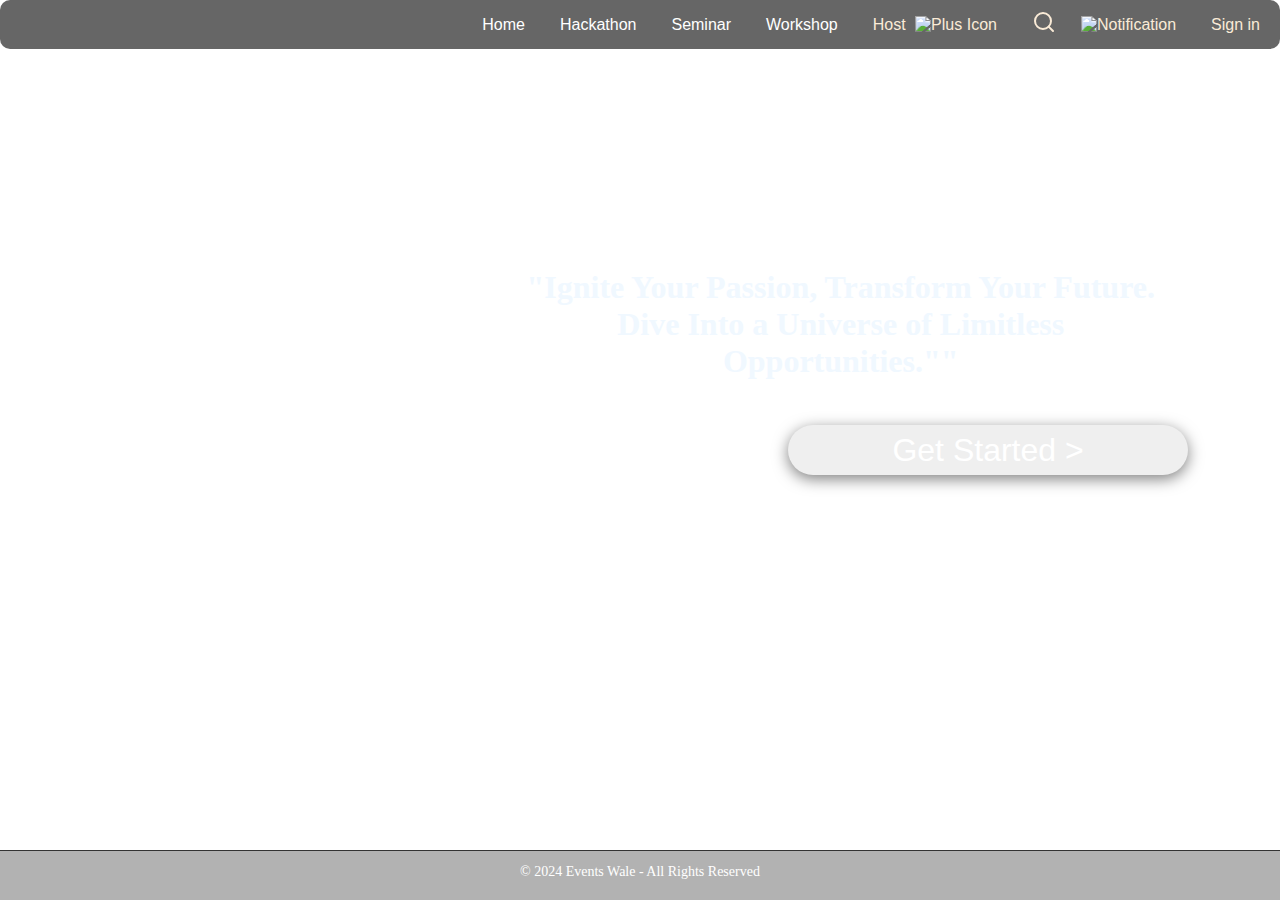
==== index.html @ 184f79df "linked main page with the wokshop page" ====
<!DOCTYPE html>
<html lang="en">
	<head>
		<meta charset="UTF-8" />
		<meta name="viewport" content="width=device-width, initial-scale=1.0" />
		<title>EventsWale</title>
		<link rel="stylesheet" href="style.css" />
	</head>

	<body>
		<div class="container">
			<header>
				<div class="nav">
					<div class="profile">
						<ul class="ullist">
							<li><button><a href="index.html">Home</a></button></li>
							<li><button><a href="Hackathons.html">Hackathon</a></button></li>
							<li><button><a href="Seminars.html">Seminar</a></button></li>	
							<li><button><a href="workshop.html">Workshop</a></button></li>
							<li>
								<button>
									Host
									<img
										style="
											height: 18px;
											width: 18px;
											margin-left: 5px;
										"
										src="images/pluss-modified.png"
										alt="Plus Icon" />
								</button>
							</li>
							<li>
								<svg
									xmlns="http://www.w3.org/2000/svg"
									width="24"
									height="24"
									viewBox="0 0 24 24"
									fill="none"
									stroke="currentColor"
									stroke-width="2"
									stroke-linecap="round"
									stroke-linejoin="round"
									class="search-icon"
									onclick="toggleSearchBar()">
									<circle cx="11" cy="11" r="8"></circle>
									<line
										x1="21"
										y1="21"
										x2="16.65"
										y2="16.65"></line>
								</svg>
								<input
									type="text"
									placeholder="Search..."
									class="search-bar"
									id="searchBar" />
							</li>
							<li>
								<button>
									<img
										style="height: 30px; width: 30px"
										src="images/notify-modified.png"
										alt="Notification" />
								</button>
							</li>
							<li><button>Sign in</button></li>
						</ul>
					</div>
				</div>
			</header>
			<main class="body">
				<div class="eventswale">
					<img src="images/𝐸𝓋𝑒𝓃𝓉-removebg-preview.png" alt="" />
				</div>
				<div>
					<h1>
						"Ignite Your Passion, Transform Your Future. Dive Into a
						Universe of Limitless Opportunities.""
					</h1>
					<h2><button id="getstarted">Get Started &gt;</button></h2>
				</div>
			</main>
			<footer>
				<p>© 2024 Events Wale - All Rights Reserved</p>
			</footer>
		</div>

		<script>
			function toggleSearchBar() {
				const searchBar = document.getElementById("searchBar");
				searchBar.classList.toggle("show");
			}
		</script>
	</body>
</html>
---- style.css ----
* {
	margin: 0;
	padding: 0;
	box-sizing: border-box;
}
a{
    text-decoration: none;
    color: white;
}
.container {
	height: 100vh;
	background-image: url(images/dark-purple-background-black-magenta-plum-colors-gradient-with-grain-texture-effect-abstract-web-banner-design_284753-2283.avif);
	background-repeat: no-repeat;
	background-size: cover;
	color: antiquewhite;
	box-shadow: 0 2px 4px rgba(0, 0, 0, 0.1);
}

/* Navigation bar styling */
.nav {
	display: flex;
	justify-content: flex-end;
	align-items: center;
	background-color: rgba(0, 0, 0, 0.6);
	padding: 10px;
	border-radius: 10px;
}

/* Navigation list styling */
.ullist {
	list-style-type: none;
	display: flex;
	align-items: center;
	gap: 15px;
	padding: 0;
	margin: 0;
	font-size: 18px;
	z-index: 100;
}

/* Style for buttons in the nav */
.ullist button {
	background: none;
	border: none;
	font-size: 16px;
	cursor: pointer;
	transition: color 0.3s ease, background-color 0.3s ease,
		box-shadow 0.3s ease;
	color: antiquewhite;
	padding: 5px 10px;
	border-radius: 5px;
	position: relative;
}

/* Hover effect for buttons with glowing background */
.ullist button:hover {
	background-color: rgba(255, 255, 255, 0.2);
	color: #ececff;
	box-shadow: 0 0 10px #7aa6d5, 0 0 20px #7baadc, 0 0 30px #86b9f0;
}

/* Style for the search icon */
.search-icon {
	cursor: pointer;
	height: 24px;
	width: 24px;
	margin-left: 10px;
	transition: transform 0.2s ease;
	stroke: antiquewhite;
}

/* Rotate search icon on hover */
.search-icon:hover {
	transform: rotate(20deg);
}

/* Style for the search bar */
.search-bar {
	padding: 7px 12px;
	border-radius: 20px;
	border: 1px solid #ddd;
	width: 200px;
	transition: width 0.3s ease, opacity 0.3s ease;
	display: none; /* Initially hidden */
	opacity: 0;
	background: #fff;
	color: #000;
	margin-left: 10px;
}

/* When the search bar is visible */
.search-bar.show {
	display: block;
	opacity: 1;
}
.body {
	display: flex;
	flex-direction: row;
	justify-content: space-between;
	animation: fadeIn 0.5s forwards;
}

.fade-out {
    animation: fadeOut 0.5s forwards;
}

.eventswale {
	padding: 100px 100px 0px 100px;
	width: 60%;
	height: 70%;
}
h1 {
	text-align: center;
	display: grid;
	padding-top: 220px;
	padding-right: 120px;
	padding-left: 20px;
	grid-template-rows: 1fr;
	align-items: center;
	font-family: cursive;
	color: aliceblue;
}
h2 {
	text-align: center;
	display: grid;
	padding-top: 30px;
	padding-right: 0;
	padding-left: 25%;
	grid-template-rows: 1fr;
	align-items: center;
	font-family: cursive;
	color: aliceblue;
}
/* .const{
    display: flex;
    justify-content: center;
} */
#getstarted {
    display: flex;
    padding: 12px 5%; /* Use percentage for horizontal padding */
    justify-content: center;
    align-items: center; /* Center text vertically */
    font-size: 2.5vw; /* Use viewport width for responsive font size */
    background-image: url("images/istockphot3.jpg"); /* Ensure correct path */
    background-size: cover; /* Cover the entire button */
    background-position: center; /* Center the image */
    background-repeat: no-repeat; /* Prevent tiling of the image */
    border: none; /* No border */
    box-shadow: 0 4px 15px rgba(0, 0, 0, 0.5); /* Subtle shadow for depth */
    color: #ffffff; /* Text color */
    border-radius: 27px; /* Slightly rounded corners for a modern look */
    margin: 15px auto; /* Center the button with auto margin */
    height: 50px; /* Maintain height for better visibility */
    width: 80%;
    max-width: 400px; /* Limit maximum width */
    transition: background-color 0.3s ease, color 0.3s ease; /* Smooth transition */
}

#getstarted:hover {
    background-color: rgba(49, 34, 34, 0.3); /* More subtle dark overlay on hover */
    color: #3e1c5c; /* Gold text on hover */
    font-weight: bold; /* Make text bold on hover */
    text-shadow: 0 0 5px rgba(255, 255, 255, 0.8),
                 0 0 10px rgba(255, 255, 255, 0.5); /* Add glow effect */
}

/* Additional Media Queries for further responsiveness */
@media (max-width: 600px) {
    #getstarted {
        font-size: 4vw; /* Increase font size on smaller screens */
        height: 45px; /* Slightly reduce height for small screens */
    }
}

@keyframes fadeIn {
    from { opacity: 0; }
    to { opacity: 1; }
}

@keyframes fadeOut {
    from { opacity: 1; }
    to { opacity: 0; }
}
footer {
    height: 50px;
    width: 100vw;
    color: #FFFFFF;
    position: absolute;
    display: flex;
    justify-content: center;
    align-items: end;
    text-align: center;
    padding: 20px;
    background-color: rgba(0, 0, 0, 0.3);
    text-align: center;
    font-size: 14px;
    bottom: 0;
    border-top: 1px solid #333;
}
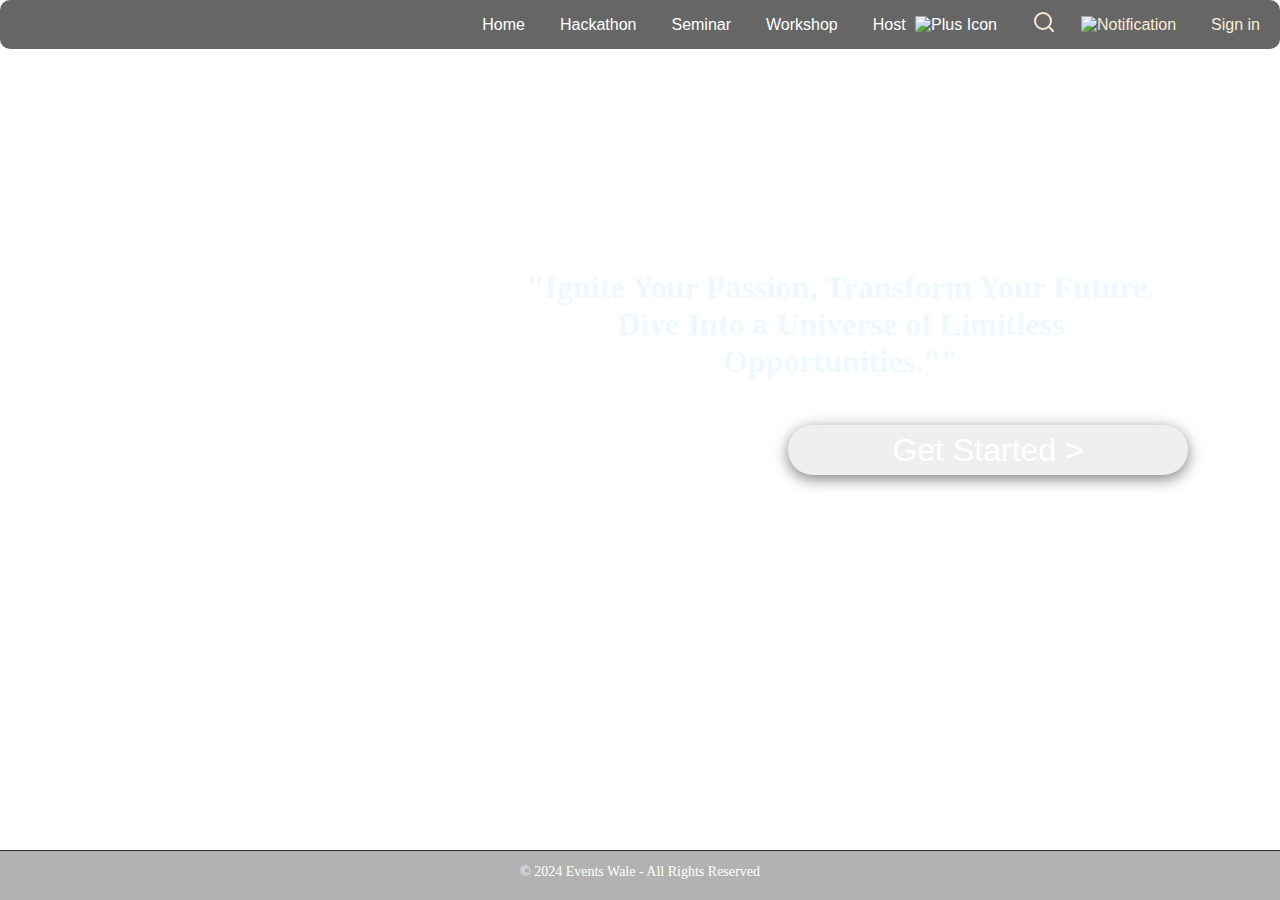
==== commit 29e3bb8f: "Added hyperlink in the host button" ====
--- a/index.html
+++ b/index.html
@@ -19,15 +19,16 @@
 							<li><button><a href="workshop.html">Workshop</a></button></li>
 							<li>
 								<button>
-									Host
-									<img
-										style="
-											height: 18px;
-											width: 18px;
-											margin-left: 5px;
-										"
-										src="images/pluss-modified.png"
-										alt="Plus Icon" />
+									<a href="host.html">
+										Host
+										<img
+											style="
+												height: 18px;
+												width: 18px;
+												margin-left: 5px;
+											"
+											src="images/pluss-modified.png"
+											alt="Plus Icon" /></a>
 								</button>
 							</li>
 							<li>
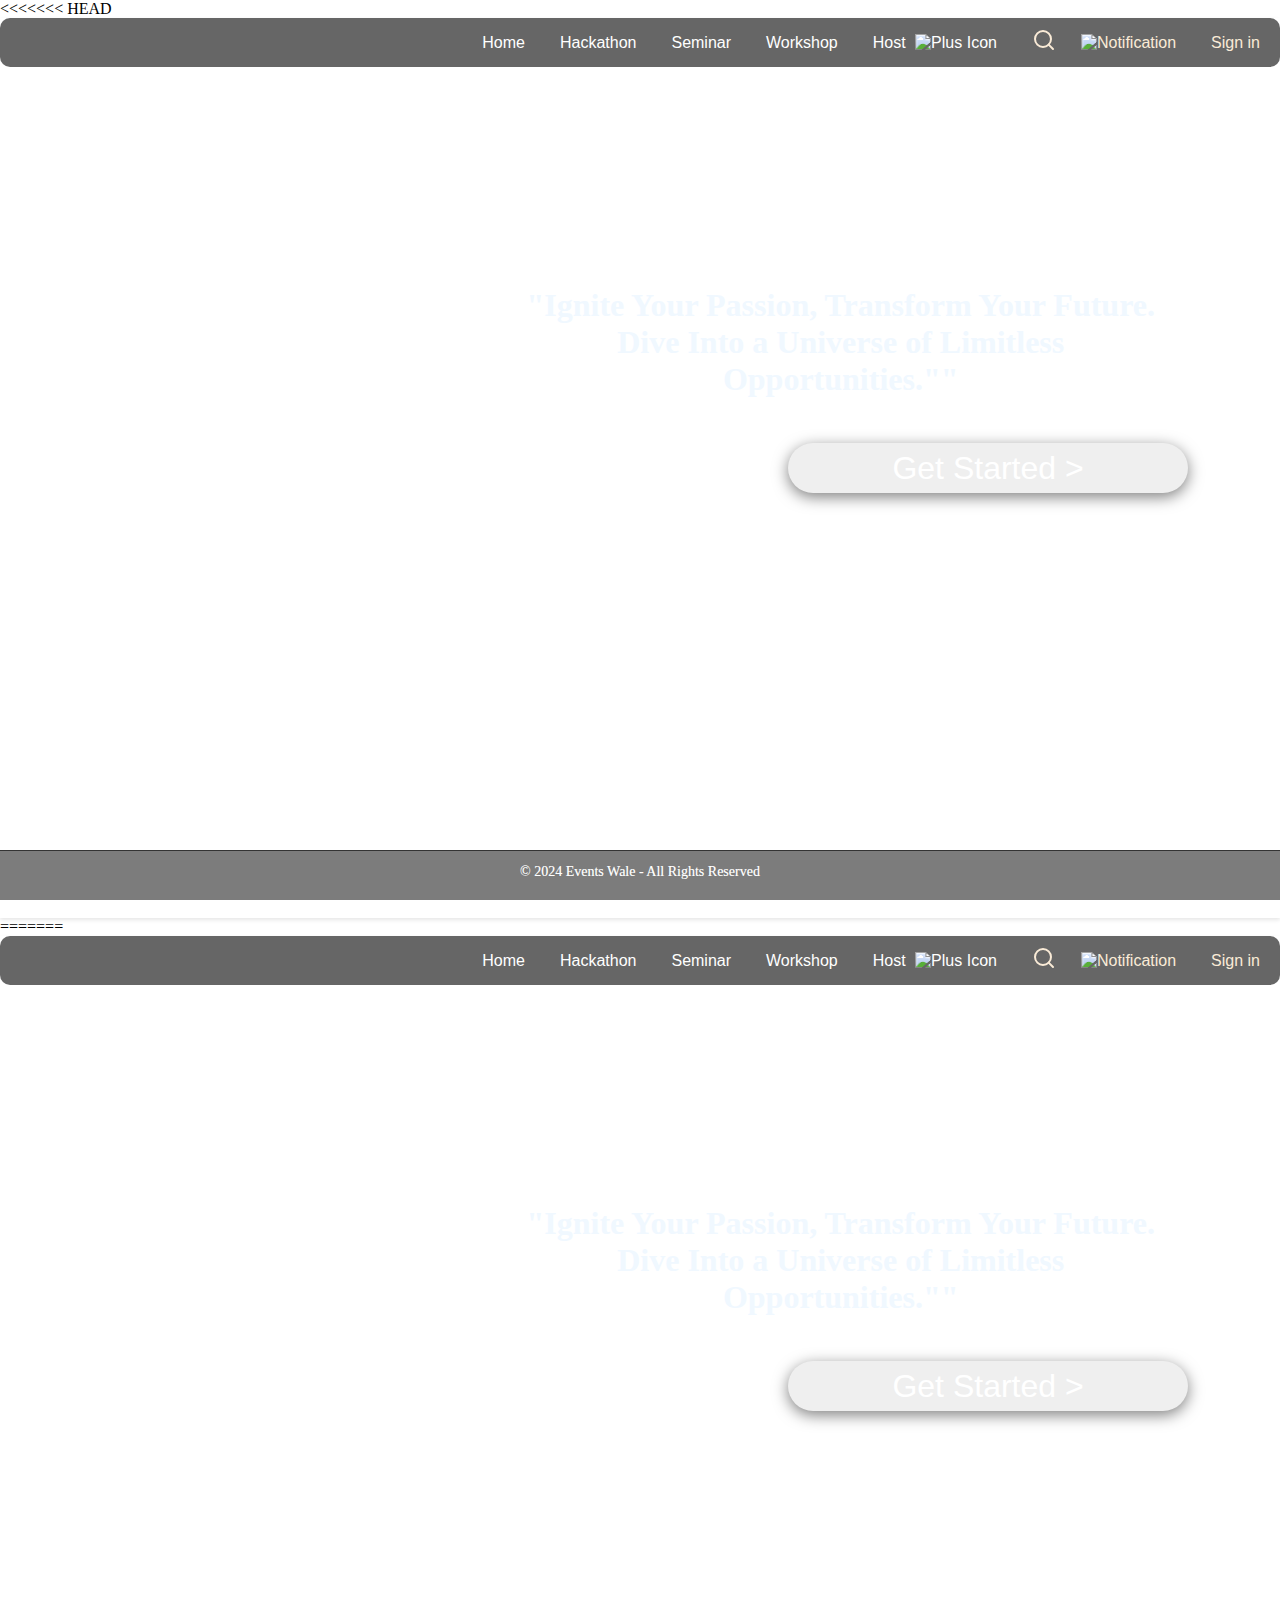
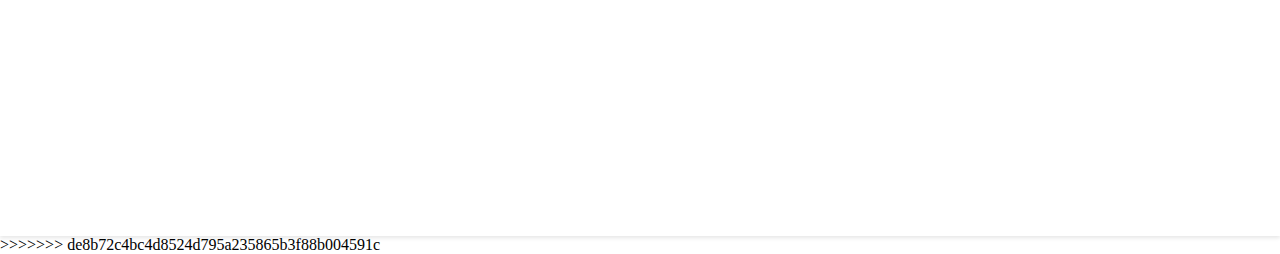
==== commit ce9ba283: "Added getstarted page" ====
--- a/index.html
+++ b/index.html
@@ -1,12 +1,13 @@
 <!DOCTYPE html>
 <html lang="en">
-	<head>
-		<meta charset="UTF-8" />
-		<meta name="viewport" content="width=device-width, initial-scale=1.0" />
-		<title>EventsWale</title>
-		<link rel="stylesheet" href="style.css" />
-	</head>
+  <head>
+    <meta charset="UTF-8" />
+    <meta name="viewport" content="width=device-width, initial-scale=1.0" />
+    <title>EventsWale</title>
+    <link rel="stylesheet" href="style.css" />
+  </head>
 
+<<<<<<< HEAD
 	<body>
 		<div class="container">
 			<header>
@@ -86,6 +87,150 @@
 				<p>© 2024 Events Wale - All Rights Reserved</p>
 			</footer>
 		</div>
+=======
+  <body>
+    <div class="container">
+      <header>
+        <div class="nav">
+          <div class="profile">
+            <ul class="ullist">
+              <li>
+                <button><a href="index.html">Home</a></button>
+              </li>
+              <li>
+                <button><a href="Hackathons.html">Hackathon</a></button>
+              </li>
+              <li>
+                <button><a href="Seminars.html">Seminar</a></button>
+              </li>
+              <li>
+                <button><a href="workshop.html">Workshop</a></button>
+              </li>
+              <li>
+                <button>
+                  <a href="host.html">
+                    Host
+                    <img
+                      style="height: 18px; width: 18px; margin-left: 5px"
+                      src="images/pluss-modified.png"
+                      alt="Plus Icon"
+                  /></a>
+                </button>
+              </li>
+              <li>
+                <svg
+                  xmlns="http://www.w3.org/2000/svg"
+                  width="24"
+                  height="24"
+                  viewBox="0 0 24 24"
+                  fill="none"
+                  stroke="currentColor"
+                  stroke-width="2"
+                  stroke-linecap="round"
+                  stroke-linejoin="round"
+                  class="search-icon"
+                  onclick="toggleSearchBar()"
+                >
+                  <circle cx="11" cy="11" r="8"></circle>
+                  <line x1="21" y1="21" x2="16.65" y2="16.65"></line>
+                </svg>
+                <input
+                  type="text"
+                  placeholder="Search..."
+                  class="search-bar"
+                  id="searchBar"
+                />
+              </li>
+              <li>
+                <button>
+                  <img
+                    style="height: 30px; width: 30px"
+                    src="images/notify-modified.png"
+                    alt="Notification"
+                  />
+                </button>
+              </li>
+              <li onclick="toggleLogin()"><button>Sign in</button></li>
+            </ul>
+          </div>
+        </div>
+      </header>
+      <main class="body">
+        <div class="eventswale">
+          <img src="images/𝐸𝓋𝑒𝓃𝓉-removebg-preview.png" alt="" />
+        </div>
+        <div>
+          <h1>
+            "Ignite Your Passion, Transform Your Future. Dive Into a Universe of
+            Limitless Opportunities.""
+          </h1>
+          <h2><button id="getstarted">Get Started &gt;</button></h2>
+        </div>
+      </main>
+      <!--login page-->
+      <div class="loginpage" id="loginpage">
+        <div class="login-box">
+          <div class="login-header">
+            <img src="images/profile.png" alt="profile" class="profileimg" />
+            <header>Login</header>
+          </div>
+          <div class="input-box">
+            <input
+              type="text"
+              class="input-field"
+              placeholder="Full name"
+              autocomplete="off"
+              required
+            />
+          </div>
+          <div class="input-box">
+            <input
+              type="text"
+              class="input-field"
+              placeholder="Gender"
+              autocomplete="off"
+              required
+            />
+          </div>
+          <div class="input-box">
+            <input
+              type="text"
+              class="input-field"
+              placeholder="Email"
+              autocomplete="off"
+              required
+            />
+          </div>
+          <div class="input-box">
+            <input
+              type="password"
+              class="input-field"
+              placeholder="Password"
+              autocomplete="off"
+              required
+            />
+          </div>
+          <div class="forgot">
+            <section>
+              <input type="checkbox" id="check" />
+              <label for="check">Remember me</label>
+            </section>
+            <section>
+              <a href="#">Forgot password</a>
+            </section>
+          </div>
+          <div class="input-submit" id="submit" onclick="toggleSignup()">
+            <button class="submit-btn" id="submit"></button>
+            <label for="submit">Sign In</label>
+          </div>
+        </div>
+      </div>
+      <!--login page-->
+      <footer>
+        <p>© 2024 Events Wale - All Rights Reserved</p>
+      </footer>
+    </div>
+>>>>>>> de8b72c4bc4d8524d795a235865b3f88b004591c
 
 		<script>
 			function toggleSearchBar() {
--- a/style.css
+++ b/style.css
@@ -93,6 +93,7 @@
 	display: block;
 	opacity: 1;
 }
+
 .body {
 	display: flex;
 	flex-direction: row;
@@ -101,7 +102,7 @@
 }
 
 .fade-out {
-    animation: fadeOut 0.5s forwards;
+  animation: fadeOut 0.5s forwards;
 }
 
 .eventswale {
@@ -109,6 +110,7 @@
 	width: 60%;
 	height: 70%;
 }
+
 h1 {
 	text-align: center;
 	display: grid;
@@ -120,6 +122,7 @@
 	font-family: cursive;
 	color: aliceblue;
 }
+
 h2 {
 	text-align: center;
 	display: grid;
@@ -131,10 +134,7 @@
 	font-family: cursive;
 	color: aliceblue;
 }
-/* .const{
-    display: flex;
-    justify-content: center;
-} */
+
 #getstarted {
     display: flex;
     padding: 12px 5%; /* Use percentage for horizontal padding */
@@ -173,13 +173,21 @@
 }
 
 @keyframes fadeIn {
-    from { opacity: 0; }
-    to { opacity: 1; }
+  from {
+    opacity: 0;
+  }
+  to {
+    opacity: 1;
+  }
 }
 
 @keyframes fadeOut {
-    from { opacity: 1; }
-    to { opacity: 0; }
+  from {
+    opacity: 1;
+  }
+  to {
+    opacity: 0;
+  }
 }
 footer {
     height: 50px;
@@ -196,4 +204,118 @@
     font-size: 14px;
     bottom: 0;
     border-top: 1px solid #333;
-}+}
+
+/*login page styling---------------------*/
+/*LOGIN PAGE STYLING*/
+.loginpage {
+  top: 0;
+  left: 35vw;
+  top: 20vh;
+  backdrop-filter: blur(10px);
+  display: none;
+  z-index: 5;
+  margin: 0;
+  padding: 0;
+  box-sizing: border-box;
+  font-family: "Poppins", sans-serif;
+  position: absolute;
+}
+.profileimg {
+  width: 50px;
+}
+.login-box {
+  display: flex;
+  justify-content: center;
+  flex-direction: column;
+  width: 440px;
+  height: 480px;
+  padding: 30px;
+}
+.login-header {
+  text-align: center;
+  margin: 20px 0 40px 0;
+}
+.login-header header {
+  color: #ffffff;
+  font-size: 30px;
+  font-weight: 600;
+}
+.input-box .input-field {
+  width: 100%;
+  height: 60px;
+  font-size: 17px;
+  padding: 0 25px;
+  margin-bottom: 15px;
+  border-radius: 30px;
+  border: none;
+  box-shadow: 0px 5px 10px 1px rgba(0, 0, 0, 0.05);
+  outline: none;
+  transition: 0.3s;
+}
+::placeholder {
+  font-weight: 500;
+  color: #222;
+}
+.input-field:focus {
+  width: 105%;
+}
+.forgot {
+  display: flex;
+  justify-content: space-between;
+  margin-bottom: 40px;
+}
+section {
+  display: flex;
+  align-items: center;
+  font-size: 14px;
+  color: #ffffff;
+}
+#check {
+  margin-right: 10px;
+}
+a {
+  text-decoration: none;
+}
+a:hover {
+  text-decoration: underline;
+}
+section a {
+  color: rgb(255, 255, 255);
+}
+.input-submit {
+  position: relative;
+}
+.submit-btn {
+  width: 100%;
+  height: 60px;
+  background: #222;
+  border: none;
+  border-radius: 30px;
+  cursor: pointer;
+  transition: 0.3s;
+}
+.input-submit label {
+  position: absolute;
+  top: 45%;
+  left: 50%;
+  color: #fff;
+  -webkit-transform: translate(-50%, -50%);
+  -ms-transform: translate(-50%, -50%);
+  transform: translate(-50%, -50%);
+  cursor: pointer;
+}
+.submit-btn:hover {
+  background: #000;
+  transform: scale(1.05, 1);
+}
+.sign-up-link {
+  text-align: center;
+  font-size: 15px;
+  margin-top: 20px;
+}
+.sign-up-link a {
+  color: #000;
+  font-weight: 600;
+}
+/*LOGIN PAGE STYLING END*/
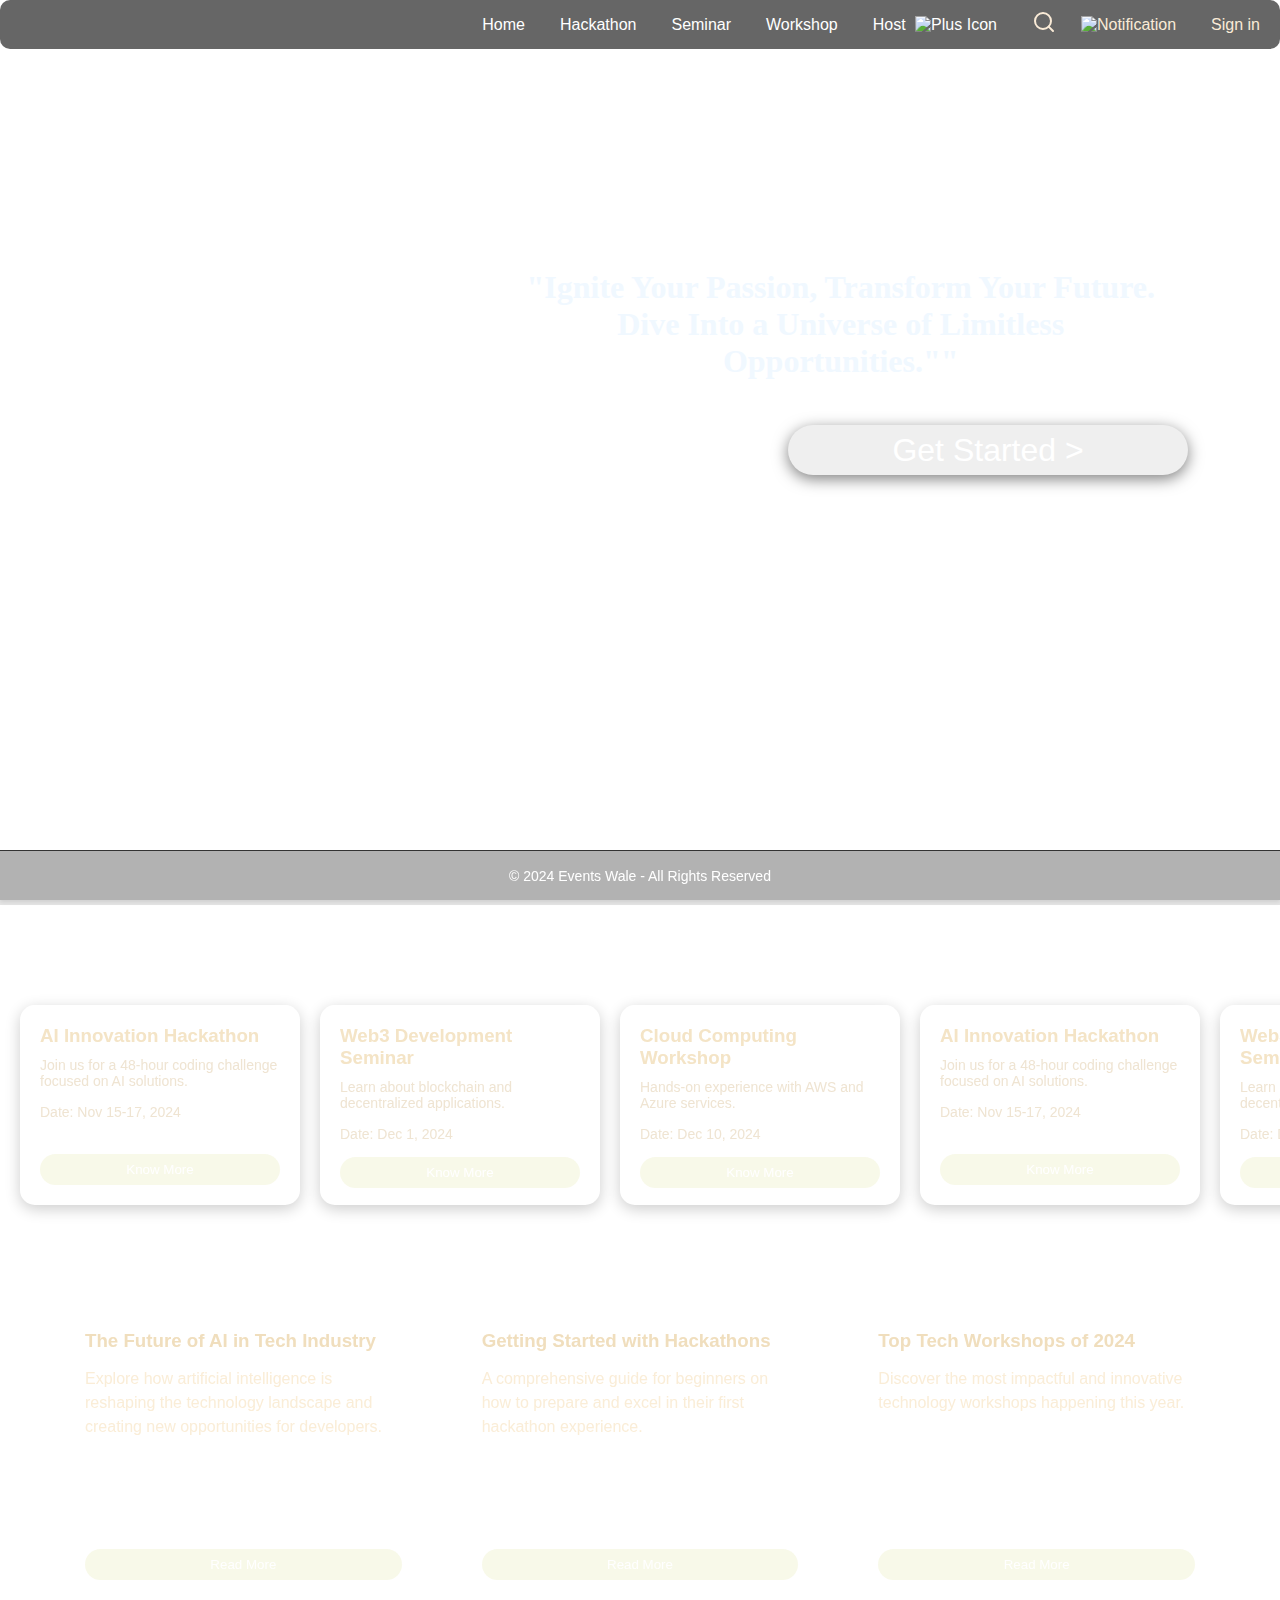
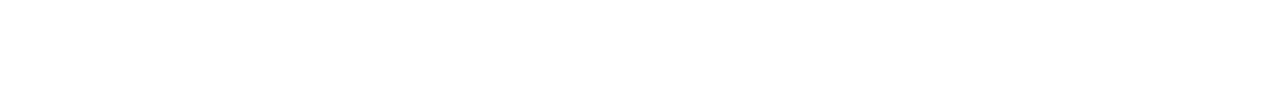
==== commit 38a195e7: "Merge branch 'main' of https://github.com/Nithin0620/EventsWale_Project" ====
--- a/index.html
+++ b/index.html
@@ -1,13 +1,12 @@
 <!DOCTYPE html>
 <html lang="en">
-  <head>
-    <meta charset="UTF-8" />
-    <meta name="viewport" content="width=device-width, initial-scale=1.0" />
-    <title>EventsWale</title>
-    <link rel="stylesheet" href="style.css" />
-  </head>
+	<head>
+		<meta charset="UTF-8" />
+		<meta name="viewport" content="width=device-width, initial-scale=1.0" />
+		<title>EventsWale</title>
+		<link rel="stylesheet" href="style.css" />
+	</head>
 
-<<<<<<< HEAD
 	<body>
 		<div class="container">
 			<header>
@@ -16,7 +15,7 @@
 						<ul class="ullist">
 							<li><button><a href="index.html">Home</a></button></li>
 							<li><button><a href="Hackathons.html">Hackathon</a></button></li>
-							<li><button><a href="Seminars.html">Seminar</a></button></li>	
+							<li><button><a href="Seminars.html">Seminar</a></button></li>
 							<li><button><a href="workshop.html">Workshop</a></button></li>
 							<li>
 								<button>
@@ -80,163 +79,118 @@
 						"Ignite Your Passion, Transform Your Future. Dive Into a
 						Universe of Limitless Opportunities.""
 					</h1>
-					<h2><button id="getstarted">Get Started &gt;</button></h2>
+					<h2><a href="#Getstarted"><button id="getstarted">Get Started &gt;</button></a></h2>
 				</div>
 			</main>
+			
+		</div>
+		<div class="Devider">
+
+		</div>
+		<section id="Getstarted" class="cards-container">
+            <div class="cards-scroll">
+                <div class="event-card">
+                    <div>
+                        <h3>AI Innovation Hackathon</h3>
+                        <p>Join us for a 48-hour coding challenge focused on AI solutions.</p>
+                        <p>Date: Nov 15-17, 2024</p>
+                    </div>
+                    <button class="know-more-btn" onclick="window.location.href='Hackathons.html'">Know More</button>
+                </div>
+
+                <div class="event-card">
+                    <div>
+                        <h3>Web3 Development Seminar</h3>
+                        <p>Learn about blockchain and decentralized applications.</p>
+                        <p>Date: Dec 1, 2024</p>
+                    </div>
+                    <button class="know-more-btn" onclick="window.location.href='Seminars.html'">Know More</button>
+                </div>
+
+                <div class="event-card">
+                    <div>
+                        <h3>Cloud Computing Workshop</h3>
+                        <p>Hands-on experience with AWS and Azure services.</p>
+                        <p>Date: Dec 10, 2024</p>
+                    </div>
+                    <button class="know-more-btn" onclick="window.location.href='workshop.html'">Know More</button>
+                </div>
+
+                <!-- Duplicate cards for continuous scroll -->
+					<div class="event-card">
+						<div>
+							<h3>AI Innovation Hackathon</h3>
+							<p>Join us for a 48-hour coding challenge focused on AI solutions.</p>
+							<p>Date: Nov 15-17, 2024</p>
+						</div>
+						<button class="know-more-btn" onclick="window.location.href='Hackathons.html'">Know More</button>
+					</div>
+
+					<div class="event-card">
+						<div>
+							<h3>Web3 Development Seminar</h3>
+							<p>Learn about blockchain and decentralized applications.</p>
+							<p>Date: Dec 1, 2024</p>
+						</div>
+						<button class="know-more-btn" onclick="window.location.href='Seminars.html'">Know More</button>
+					</div>
+				</div>
+			</section>
+
+			<section class="articles-section">
+				<div class="article-card">
+					<div>
+						<h3>The Future of AI in Tech Industry</h3>
+						<p>Explore how artificial intelligence is reshaping the technology landscape and creating new opportunities for developers.</p>
+					</div>
+					<button class="know-more-btn">Read More</button>
+				</div>
+
+				<div class="article-card">
+					<div>
+						<h3>Getting Started with Hackathons</h3>
+						<p>A comprehensive guide for beginners on how to prepare and excel in their first hackathon experience.</p>
+					</div>
+					<button class="know-more-btn">Read More</button>
+				</div>
+
+				<div class="article-card">
+					<div>
+						<h3>Top Tech Workshops of 2024</h3>
+						<p>Discover the most impactful and innovative technology workshops happening this year.</p>
+					</div>
+					<button class="know-more-btn">Read More</button>
+				</div>
+			</section>
+
 			<footer>
 				<p>© 2024 Events Wale - All Rights Reserved</p>
 			</footer>
 		</div>
-=======
-  <body>
-    <div class="container">
-      <header>
-        <div class="nav">
-          <div class="profile">
-            <ul class="ullist">
-              <li>
-                <button><a href="index.html">Home</a></button>
-              </li>
-              <li>
-                <button><a href="Hackathons.html">Hackathon</a></button>
-              </li>
-              <li>
-                <button><a href="Seminars.html">Seminar</a></button>
-              </li>
-              <li>
-                <button><a href="workshop.html">Workshop</a></button>
-              </li>
-              <li>
-                <button>
-                  <a href="host.html">
-                    Host
-                    <img
-                      style="height: 18px; width: 18px; margin-left: 5px"
-                      src="images/pluss-modified.png"
-                      alt="Plus Icon"
-                  /></a>
-                </button>
-              </li>
-              <li>
-                <svg
-                  xmlns="http://www.w3.org/2000/svg"
-                  width="24"
-                  height="24"
-                  viewBox="0 0 24 24"
-                  fill="none"
-                  stroke="currentColor"
-                  stroke-width="2"
-                  stroke-linecap="round"
-                  stroke-linejoin="round"
-                  class="search-icon"
-                  onclick="toggleSearchBar()"
-                >
-                  <circle cx="11" cy="11" r="8"></circle>
-                  <line x1="21" y1="21" x2="16.65" y2="16.65"></line>
-                </svg>
-                <input
-                  type="text"
-                  placeholder="Search..."
-                  class="search-bar"
-                  id="searchBar"
-                />
-              </li>
-              <li>
-                <button>
-                  <img
-                    style="height: 30px; width: 30px"
-                    src="images/notify-modified.png"
-                    alt="Notification"
-                  />
-                </button>
-              </li>
-              <li onclick="toggleLogin()"><button>Sign in</button></li>
-            </ul>
-          </div>
-        </div>
-      </header>
-      <main class="body">
-        <div class="eventswale">
-          <img src="images/𝐸𝓋𝑒𝓃𝓉-removebg-preview.png" alt="" />
-        </div>
-        <div>
-          <h1>
-            "Ignite Your Passion, Transform Your Future. Dive Into a Universe of
-            Limitless Opportunities.""
-          </h1>
-          <h2><button id="getstarted">Get Started &gt;</button></h2>
-        </div>
-      </main>
-      <!--login page-->
-      <div class="loginpage" id="loginpage">
-        <div class="login-box">
-          <div class="login-header">
-            <img src="images/profile.png" alt="profile" class="profileimg" />
-            <header>Login</header>
-          </div>
-          <div class="input-box">
-            <input
-              type="text"
-              class="input-field"
-              placeholder="Full name"
-              autocomplete="off"
-              required
-            />
-          </div>
-          <div class="input-box">
-            <input
-              type="text"
-              class="input-field"
-              placeholder="Gender"
-              autocomplete="off"
-              required
-            />
-          </div>
-          <div class="input-box">
-            <input
-              type="text"
-              class="input-field"
-              placeholder="Email"
-              autocomplete="off"
-              required
-            />
-          </div>
-          <div class="input-box">
-            <input
-              type="password"
-              class="input-field"
-              placeholder="Password"
-              autocomplete="off"
-              required
-            />
-          </div>
-          <div class="forgot">
-            <section>
-              <input type="checkbox" id="check" />
-              <label for="check">Remember me</label>
-            </section>
-            <section>
-              <a href="#">Forgot password</a>
-            </section>
-          </div>
-          <div class="input-submit" id="submit" onclick="toggleSignup()">
-            <button class="submit-btn" id="submit"></button>
-            <label for="submit">Sign In</label>
-          </div>
-        </div>
-      </div>
-      <!--login page-->
-      <footer>
-        <p>© 2024 Events Wale - All Rights Reserved</p>
-      </footer>
-    </div>
->>>>>>> de8b72c4bc4d8524d795a235865b3f88b004591c
+
+		
 
 		<script>
 			function toggleSearchBar() {
 				const searchBar = document.getElementById("searchBar");
 				searchBar.classList.toggle("show");
 			}
+
+			// Clone cards for infinite scroll
+			const cardsScroll = document.querySelector('.cards-scroll');
+			const cards = document.querySelectorAll('.event-card');
+			
+			cards.forEach(card => {
+				const clone = card.cloneNode(true);
+				cardsScroll.appendChild(clone);
+			});
 		</script>
+
+			<script>
+				function toggleSearchBar() {
+					const searchBar = document.getElementById("searchBar");
+					searchBar.classList.toggle("show");
+				}
+			</script>
 	</body>
 </html>
--- a/style.css
+++ b/style.css
@@ -1,321 +1,324 @@
 * {
-	margin: 0;
-	padding: 0;
-	box-sizing: border-box;
-}
-a{
-    text-decoration: none;
-    color: white;
-}
-.container {
-	height: 100vh;
-	background-image: url(images/dark-purple-background-black-magenta-plum-colors-gradient-with-grain-texture-effect-abstract-web-banner-design_284753-2283.avif);
-	background-repeat: no-repeat;
-	background-size: cover;
-	color: antiquewhite;
-	box-shadow: 0 2px 4px rgba(0, 0, 0, 0.1);
-}
-
-/* Navigation bar styling */
-.nav {
-	display: flex;
-	justify-content: flex-end;
-	align-items: center;
-	background-color: rgba(0, 0, 0, 0.6);
-	padding: 10px;
-	border-radius: 10px;
-}
-
-/* Navigation list styling */
-.ullist {
-	list-style-type: none;
-	display: flex;
-	align-items: center;
-	gap: 15px;
-	padding: 0;
-	margin: 0;
-	font-size: 18px;
-	z-index: 100;
-}
-
-/* Style for buttons in the nav */
-.ullist button {
-	background: none;
-	border: none;
-	font-size: 16px;
-	cursor: pointer;
-	transition: color 0.3s ease, background-color 0.3s ease,
-		box-shadow 0.3s ease;
-	color: antiquewhite;
-	padding: 5px 10px;
-	border-radius: 5px;
-	position: relative;
-}
-
-/* Hover effect for buttons with glowing background */
-.ullist button:hover {
-	background-color: rgba(255, 255, 255, 0.2);
-	color: #ececff;
-	box-shadow: 0 0 10px #7aa6d5, 0 0 20px #7baadc, 0 0 30px #86b9f0;
-}
-
-/* Style for the search icon */
-.search-icon {
-	cursor: pointer;
-	height: 24px;
-	width: 24px;
-	margin-left: 10px;
-	transition: transform 0.2s ease;
-	stroke: antiquewhite;
-}
-
-/* Rotate search icon on hover */
-.search-icon:hover {
-	transform: rotate(20deg);
-}
-
-/* Style for the search bar */
-.search-bar {
-	padding: 7px 12px;
-	border-radius: 20px;
-	border: 1px solid #ddd;
-	width: 200px;
-	transition: width 0.3s ease, opacity 0.3s ease;
-	display: none; /* Initially hidden */
-	opacity: 0;
-	background: #fff;
-	color: #000;
-	margin-left: 10px;
-}
-
-/* When the search bar is visible */
-.search-bar.show {
-	display: block;
-	opacity: 1;
-}
-
-.body {
-	display: flex;
-	flex-direction: row;
-	justify-content: space-between;
-	animation: fadeIn 0.5s forwards;
-}
-
-.fade-out {
-  animation: fadeOut 0.5s forwards;
-}
-
-.eventswale {
-	padding: 100px 100px 0px 100px;
-	width: 60%;
-	height: 70%;
-}
-
-h1 {
-	text-align: center;
-	display: grid;
-	padding-top: 220px;
-	padding-right: 120px;
-	padding-left: 20px;
-	grid-template-rows: 1fr;
-	align-items: center;
-	font-family: cursive;
-	color: aliceblue;
-}
-
-h2 {
-	text-align: center;
-	display: grid;
-	padding-top: 30px;
-	padding-right: 0;
-	padding-left: 25%;
-	grid-template-rows: 1fr;
-	align-items: center;
-	font-family: cursive;
-	color: aliceblue;
-}
-
-#getstarted {
-    display: flex;
-    padding: 12px 5%; /* Use percentage for horizontal padding */
-    justify-content: center;
-    align-items: center; /* Center text vertically */
-    font-size: 2.5vw; /* Use viewport width for responsive font size */
-    background-image: url("images/istockphot3.jpg"); /* Ensure correct path */
-    background-size: cover; /* Cover the entire button */
-    background-position: center; /* Center the image */
-    background-repeat: no-repeat; /* Prevent tiling of the image */
-    border: none; /* No border */
-    box-shadow: 0 4px 15px rgba(0, 0, 0, 0.5); /* Subtle shadow for depth */
-    color: #ffffff; /* Text color */
-    border-radius: 27px; /* Slightly rounded corners for a modern look */
-    margin: 15px auto; /* Center the button with auto margin */
-    height: 50px; /* Maintain height for better visibility */
-    width: 80%;
-    max-width: 400px; /* Limit maximum width */
-    transition: background-color 0.3s ease, color 0.3s ease; /* Smooth transition */
-}
-
-#getstarted:hover {
-    background-color: rgba(49, 34, 34, 0.3); /* More subtle dark overlay on hover */
-    color: #3e1c5c; /* Gold text on hover */
-    font-weight: bold; /* Make text bold on hover */
-    text-shadow: 0 0 5px rgba(255, 255, 255, 0.8),
-                 0 0 10px rgba(255, 255, 255, 0.5); /* Add glow effect */
-}
-
-/* Additional Media Queries for further responsiveness */
-@media (max-width: 600px) {
-    #getstarted {
-        font-size: 4vw; /* Increase font size on smaller screens */
-        height: 45px; /* Slightly reduce height for small screens */
-    }
-}
-
-@keyframes fadeIn {
-  from {
-    opacity: 0;
-  }
-  to {
-    opacity: 1;
-  }
-}
-
-@keyframes fadeOut {
-  from {
-    opacity: 1;
-  }
-  to {
-    opacity: 0;
-  }
-}
-footer {
-    height: 50px;
-    width: 100vw;
-    color: #FFFFFF;
-    position: absolute;
-    display: flex;
-    justify-content: center;
-    align-items: end;
-    text-align: center;
-    padding: 20px;
-    background-color: rgba(0, 0, 0, 0.3);
-    text-align: center;
-    font-size: 14px;
-    bottom: 0;
-    border-top: 1px solid #333;
-}
-
-/*login page styling---------------------*/
-/*LOGIN PAGE STYLING*/
-.loginpage {
-  top: 0;
-  left: 35vw;
-  top: 20vh;
-  backdrop-filter: blur(10px);
-  display: none;
-  z-index: 5;
   margin: 0;
   padding: 0;
   box-sizing: border-box;
-  font-family: "Poppins", sans-serif;
-  position: absolute;
-}
-.profileimg {
-  width: 50px;
-}
-.login-box {
-  display: flex;
-  justify-content: center;
-  flex-direction: column;
-  width: 440px;
-  height: 480px;
-  padding: 30px;
-}
-.login-header {
-  text-align: center;
-  margin: 20px 0 40px 0;
-}
-.login-header header {
-  color: #ffffff;
-  font-size: 30px;
-  font-weight: 600;
-}
-.input-box .input-field {
-  width: 100%;
-  height: 60px;
-  font-size: 17px;
-  padding: 0 25px;
-  margin-bottom: 15px;
-  border-radius: 30px;
-  border: none;
-  box-shadow: 0px 5px 10px 1px rgba(0, 0, 0, 0.05);
-  outline: none;
-  transition: 0.3s;
-}
-::placeholder {
-  font-weight: 500;
-  color: #222;
-}
-.input-field:focus {
-  width: 105%;
-}
-.forgot {
-  display: flex;
-  justify-content: space-between;
-  margin-bottom: 40px;
-}
-section {
-  display: flex;
-  align-items: center;
-  font-size: 14px;
-  color: #ffffff;
-}
-#check {
-  margin-right: 10px;
-}
+  scroll-behavior: smooth;
+}
+
+html {
+  height: 100%;
+}
+
 a {
   text-decoration: none;
-}
-a:hover {
-  text-decoration: underline;
-}
-section a {
-  color: rgb(255, 255, 255);
-}
-.input-submit {
+  color: white;
+}
+
+body {
+  min-height: 100vh;
+  font-family: 'Arial', sans-serif;
+  background-image: url(images/dark-purple-background-black-magenta-plum-colors-gradient-with-grain-texture-effect-abstract-web-banner-design_284753-2283.avif);
+  background-repeat: no-repeat;
+  background-size: cover;
+  background-attachment: fixed;
+  background-position: center;
+  color: #FFFFFF;
+  animation: fadeIn 0.5s forwards;
+  padding-bottom: 50px; /* Height of the footer */
   position: relative;
-}
-.submit-btn {
+  overflow-y: auto;
+}
+
+.container {
+  min-height: 100vh;
+  color: antiquewhite;
+  box-shadow: 0 2px 4px rgba(0, 0, 0, 0.1);
+}
+
+/* Navigation bar styling */
+.nav {
+  display: flex;
+  justify-content: flex-end;
+  align-items: center;
+  background-color: rgba(0, 0, 0, 0.6);
+  padding: 10px;
+  border-radius: 10px;
+}
+
+/* Navigation list styling */
+.ullist {
+  list-style-type: none;
+  display: flex;
+  align-items: center;
+  gap: 15px;
+  padding: 0;
+  margin: 0;
+  font-size: 18px;
+  z-index: 100;
+}
+
+/* Style for buttons in the nav */
+.ullist button {
+  background: none;
+  border: none;
+  font-size: 16px;
+  cursor: pointer;
+  transition: color 0.3s ease, background-color 0.3s ease,
+      box-shadow 0.3s ease;
+  color: antiquewhite;
+  padding: 5px 10px;
+  border-radius: 5px;
+  position: relative;
+}
+
+/* Hover effect for buttons with glowing background */
+.ullist button:hover {
+  background-color: rgba(255, 255, 255, 0.2);
+  color: #ececff;
+  box-shadow: 0 0 10px #7aa6d5, 0 0 20px #7baadc, 0 0 30px #86b9f0;
+}
+
+/* Style for the search icon */
+.search-icon {
+  cursor: pointer;
+  height: 24px;
+  width: 24px;
+  margin-left: 10px;
+  transition: transform 0.2s ease;
+  stroke: antiquewhite;
+}
+
+/* Rotate search icon on hover */
+.search-icon:hover {
+  transform: rotate(20deg);
+}
+
+/* Style for the search bar */
+.search-bar {
+  padding: 7px 12px;
+  border-radius: 20px;
+  border: 1px solid #ddd;
+  width: 200px;
+  transition: width 0.3s ease, opacity 0.3s ease;
+  display: none; /* Initially hidden */
+  opacity: 0;
+  background: #fff;
+  color: #000;
+  margin-left: 10px;
+}
+
+/* When the search bar is visible */
+.search-bar.show {
+  display: block;
+  opacity: 1;
+}
+
+.body {
+  display: flex;
+  flex-direction: row;
+  justify-content: space-between;
+  animation: fadeIn 0.5s forwards;
+}
+
+.fade-out {
+  animation: fadeOut 0.5s forwards;
+}
+
+.eventswale {
+  padding: 100px 100px 0px 100px;
+  width: 60%;
+  height: 70%;
+}
+
+h1 {
+  text-align: center;
+  display: grid;
+  padding-top: 220px;
+  padding-right: 120px;
+  padding-left: 20px;
+  grid-template-rows: 1fr;
+  align-items: center;
+  font-family: cursive;
+  color: aliceblue;
+}
+
+h2 {
+  text-align: center;
+  display: grid;
+  padding-top: 30px;
+  padding-right: 0;
+  padding-left: 25%;
+  grid-template-rows: 1fr;
+  align-items: center;
+  font-family: cursive;
+  color: aliceblue;
+}
+
+#getstarted {
+  display: flex;
+  padding: 12px 5%;
+  justify-content: center;
+  align-items: center;
+  font-size: 2.5vw;
+  background-image: url("images/istockphot3.jpg");
+  background-size: cover;
+  background-position: center;
+  background-repeat: no-repeat;
+  border: none;
+  box-shadow: 0 4px 15px rgba(0, 0, 0, 0.5);
+  color: #ffffff;
+  border-radius: 27px;
+  margin: 15px auto;
+  height: 50px;
+  width: 80%;
+  max-width: 400px;
+  transition: background-color 0.3s ease, color 0.3s ease;
+}
+
+#getstarted:hover {
+  background-color: rgba(49, 34, 34, 0.3);
+  color: #3e1c5c;
+  font-weight: bold;
+  text-shadow: 0 0 5px rgba(255, 255, 255, 0.8),
+               0 0 10px rgba(255, 255, 255, 0.5);
+}
+
+footer {
+  height: 50px;
   width: 100%;
-  height: 60px;
-  background: #222;
+  color: #FFFFFF;
+  position: fixed;
+  bottom: 0;
+  left: 0;
+  display: flex;
+  justify-content: center;
+  align-items: center;
+  padding: 20px;
+  background-color: rgba(0, 0, 0, 0.3);
+  text-align: center;
+  font-size: 14px;
+  border-top: 1px solid #333;
+  z-index: 1000;
+}
+
+.cards-container {
+  padding-top: 80px;
+  height: 40vh;
+  position: relative;
+  overflow: hidden;
+}
+
+.cards-scroll {
+  display: flex;
+  gap: 20px;
+  padding: 20px;
+  animation: scroll 30s linear infinite;
+  position: absolute;
+}
+
+.event-card {
+  min-width: 280px;
+  height: 200px;
+  background: rgba(255, 255, 255, 0.1);
+  backdrop-filter: blur(10px);
+  border-radius: 15px;
+  padding: 20px;
+  display: flex;
+  flex-direction: column;
+  justify-content: space-between;
+  box-shadow: 0 4px 15px rgba(0, 0, 0, 0.2);
+}
+
+.event-card h3 {
+  color: rgb(244, 228, 198);
+  margin-bottom: 10px;
+}
+
+.event-card p {
+  color: rgb(239, 228, 210);
+  font-size: 14px;
+  margin-bottom: 15px;
+}
+
+.know-more-btn {
+  background: rgba(221, 223, 145, 0.2);
+  color: white;
   border: none;
-  border-radius: 30px;
+  padding: 8px 15px;
+  border-radius: 20px;
   cursor: pointer;
-  transition: 0.3s;
-}
-.input-submit label {
-  position: absolute;
-  top: 45%;
-  left: 50%;
-  color: #fff;
-  -webkit-transform: translate(-50%, -50%);
-  -ms-transform: translate(-50%, -50%);
-  transform: translate(-50%, -50%);
-  cursor: pointer;
-}
-.submit-btn:hover {
-  background: #000;
-  transform: scale(1.05, 1);
-}
-.sign-up-link {
-  text-align: center;
-  font-size: 15px;
-  margin-top: 20px;
-}
-.sign-up-link a {
-  color: #000;
-  font-weight: 600;
-}
-/*LOGIN PAGE STYLING END*/
+  transition: all 0.3s ease;
+}
+
+.know-more-btn:hover {
+  background: rgba(255, 255, 255, 0.3);
+  transform: translateY(-2px);
+}
+
+.articles-section {
+  padding: 40px 20px;
+  display: grid;
+  grid-template-columns: repeat(auto-fit, minmax(300px, 1fr));
+  gap: 30px;
+  max-width: 1200px;
+  margin: 0 auto;
+}
+
+.article-card {
+  background: rgba(255, 255, 255, 0.1);
+  backdrop-filter: blur(10px);
+  border-radius: 20px;
+  padding: 25px;
+  min-height: 300px;
+  display: flex;
+  flex-direction: column;
+  justify-content: space-between;
+  transition: transform 0.3s ease;
+}
+
+.article-card:hover {
+  transform: translateY(-10px);
+}
+
+.article-card h3 {
+  color: rgb(240, 222, 189);
+  margin-bottom: 15px;
+}
+
+.article-card p {
+  color: rgb(250, 237, 215);
+  margin-bottom: 20px;
+  line-height: 1.5;
+}
+
+@media (max-width: 600px) {
+  #getstarted {
+      font-size: 4vw;
+      height: 45px;
+  }
+}
+
+@keyframes fadeIn {
+  from { opacity: 0; }
+  to { opacity: 1; }
+}
+
+@keyframes fadeOut {
+  from { opacity: 1; }
+  to { opacity: 0; }
+}
+
+@keyframes scroll {
+  0% {
+      transform: translateX(0);
+  }
+  100% {
+      transform: translateX(-100%);
+  }
+}
+
+.Devider{
+  height: 5px;
+  background-color: black;
+  opacity: 0.1;
+}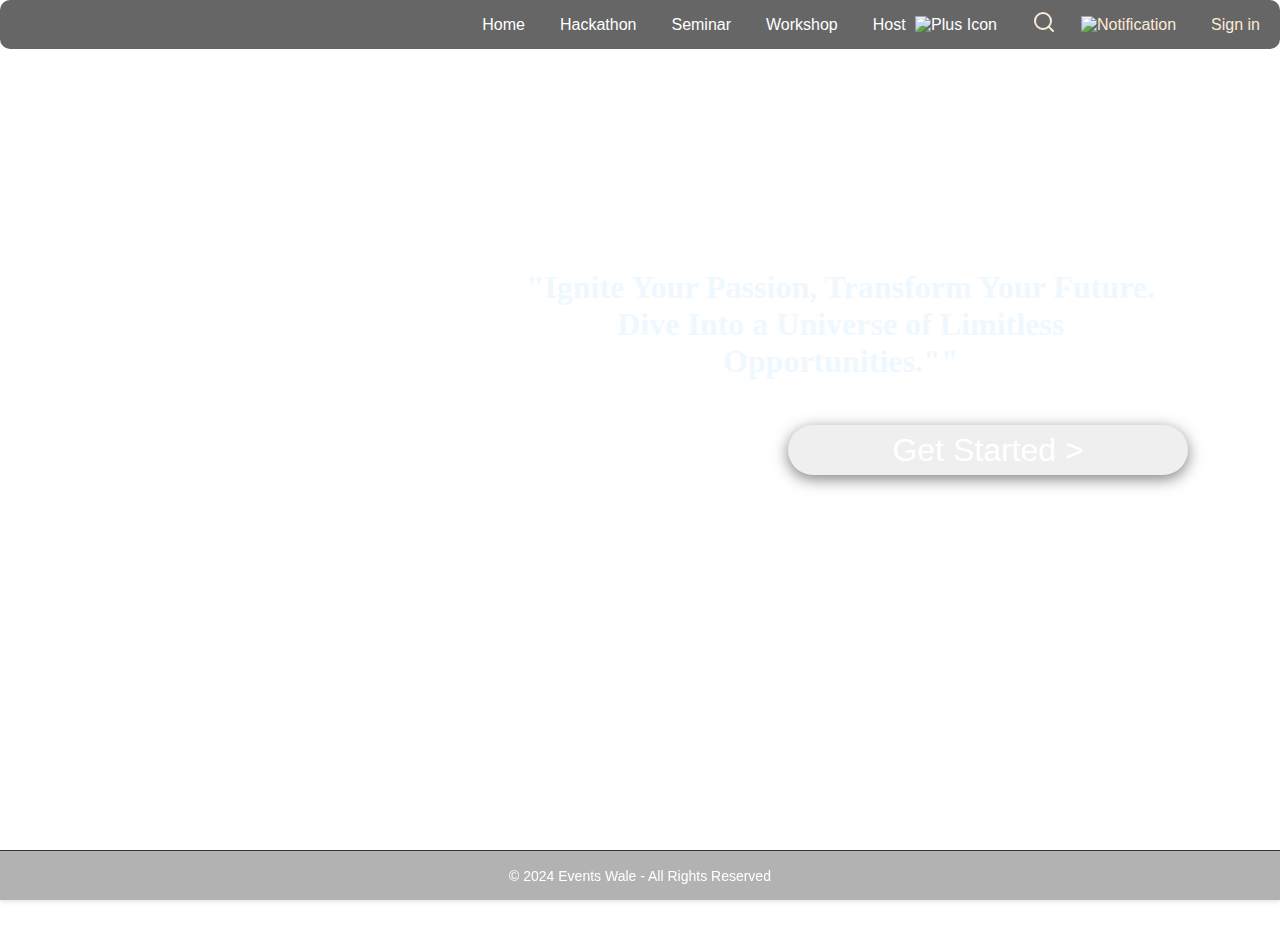
==== commit f6868f06: "files added" ====
--- a/index.html
+++ b/index.html
@@ -15,7 +15,7 @@
 						<ul class="ullist">
 							<li><button><a href="index.html">Home</a></button></li>
 							<li><button><a href="Hackathons.html">Hackathon</a></button></li>
-							<li><button><a href="Seminars.html">Seminar</a></button></li>
+							<li><button><a href="Seminars.html">Seminar</a></button></li>	
 							<li><button><a href="workshop.html">Workshop</a></button></li>
 							<li>
 								<button>
@@ -79,118 +79,19 @@
 						"Ignite Your Passion, Transform Your Future. Dive Into a
 						Universe of Limitless Opportunities.""
 					</h1>
-					<h2><a href="#Getstarted"><button id="getstarted">Get Started &gt;</button></a></h2>
+					<h2><button id="getstarted">Get Started &gt;</button></h2>
 				</div>
 			</main>
-			
-		</div>
-		<div class="Devider">
-
-		</div>
-		<section id="Getstarted" class="cards-container">
-            <div class="cards-scroll">
-                <div class="event-card">
-                    <div>
-                        <h3>AI Innovation Hackathon</h3>
-                        <p>Join us for a 48-hour coding challenge focused on AI solutions.</p>
-                        <p>Date: Nov 15-17, 2024</p>
-                    </div>
-                    <button class="know-more-btn" onclick="window.location.href='Hackathons.html'">Know More</button>
-                </div>
-
-                <div class="event-card">
-                    <div>
-                        <h3>Web3 Development Seminar</h3>
-                        <p>Learn about blockchain and decentralized applications.</p>
-                        <p>Date: Dec 1, 2024</p>
-                    </div>
-                    <button class="know-more-btn" onclick="window.location.href='Seminars.html'">Know More</button>
-                </div>
-
-                <div class="event-card">
-                    <div>
-                        <h3>Cloud Computing Workshop</h3>
-                        <p>Hands-on experience with AWS and Azure services.</p>
-                        <p>Date: Dec 10, 2024</p>
-                    </div>
-                    <button class="know-more-btn" onclick="window.location.href='workshop.html'">Know More</button>
-                </div>
-
-                <!-- Duplicate cards for continuous scroll -->
-					<div class="event-card">
-						<div>
-							<h3>AI Innovation Hackathon</h3>
-							<p>Join us for a 48-hour coding challenge focused on AI solutions.</p>
-							<p>Date: Nov 15-17, 2024</p>
-						</div>
-						<button class="know-more-btn" onclick="window.location.href='Hackathons.html'">Know More</button>
-					</div>
-
-					<div class="event-card">
-						<div>
-							<h3>Web3 Development Seminar</h3>
-							<p>Learn about blockchain and decentralized applications.</p>
-							<p>Date: Dec 1, 2024</p>
-						</div>
-						<button class="know-more-btn" onclick="window.location.href='Seminars.html'">Know More</button>
-					</div>
-				</div>
-			</section>
-
-			<section class="articles-section">
-				<div class="article-card">
-					<div>
-						<h3>The Future of AI in Tech Industry</h3>
-						<p>Explore how artificial intelligence is reshaping the technology landscape and creating new opportunities for developers.</p>
-					</div>
-					<button class="know-more-btn">Read More</button>
-				</div>
-
-				<div class="article-card">
-					<div>
-						<h3>Getting Started with Hackathons</h3>
-						<p>A comprehensive guide for beginners on how to prepare and excel in their first hackathon experience.</p>
-					</div>
-					<button class="know-more-btn">Read More</button>
-				</div>
-
-				<div class="article-card">
-					<div>
-						<h3>Top Tech Workshops of 2024</h3>
-						<p>Discover the most impactful and innovative technology workshops happening this year.</p>
-					</div>
-					<button class="know-more-btn">Read More</button>
-				</div>
-			</section>
-
 			<footer>
 				<p>© 2024 Events Wale - All Rights Reserved</p>
 			</footer>
 		</div>
-
-		
 
 		<script>
 			function toggleSearchBar() {
 				const searchBar = document.getElementById("searchBar");
 				searchBar.classList.toggle("show");
 			}
-
-			// Clone cards for infinite scroll
-			const cardsScroll = document.querySelector('.cards-scroll');
-			const cards = document.querySelectorAll('.event-card');
-			
-			cards.forEach(card => {
-				const clone = card.cloneNode(true);
-				cardsScroll.appendChild(clone);
-			});
 		</script>
-
-			<script>
-				function toggleSearchBar() {
-					const searchBar = document.getElementById("searchBar");
-					searchBar.classList.toggle("show");
-				}
-			</script>
 	</body>
 </html>
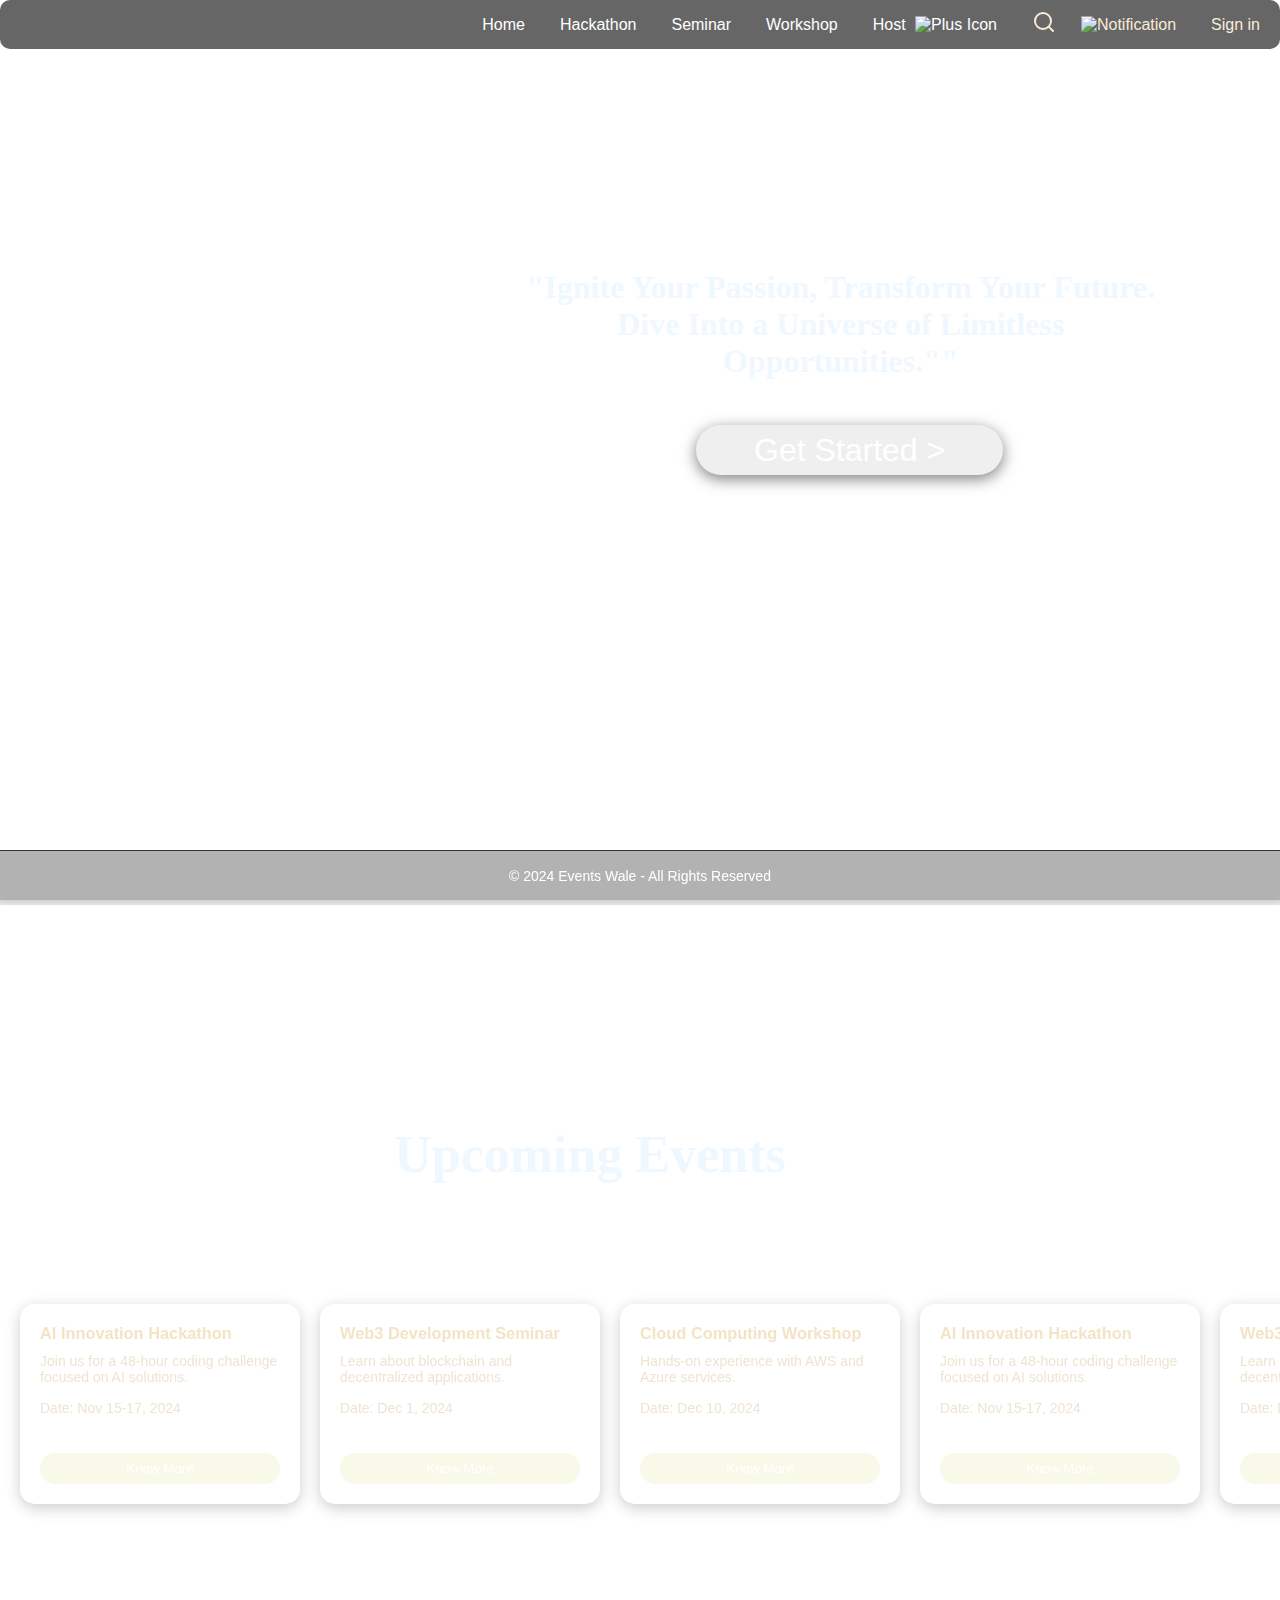
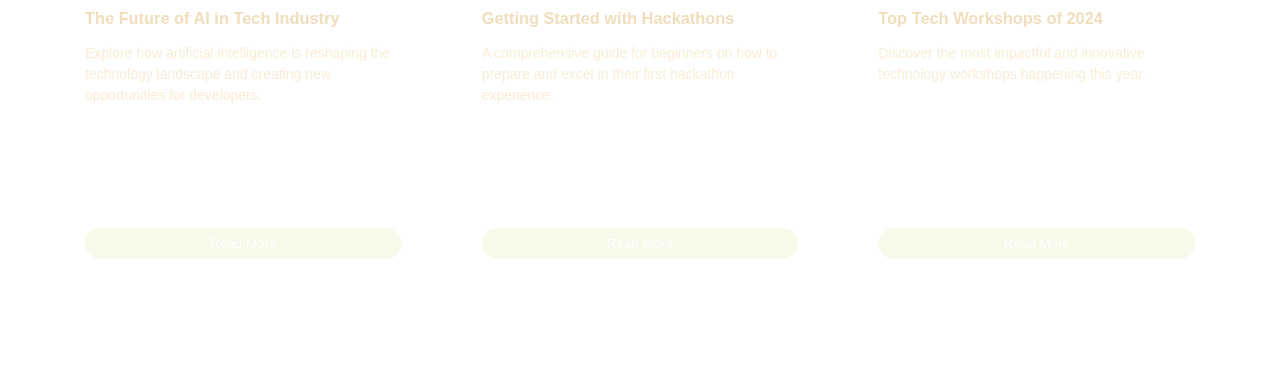
==== commit 3231f53f: "Enhanced design" ====
--- a/index.html
+++ b/index.html
@@ -1,97 +1,237 @@
 <!DOCTYPE html>
 <html lang="en">
-	<head>
-		<meta charset="UTF-8" />
-		<meta name="viewport" content="width=device-width, initial-scale=1.0" />
-		<title>EventsWale</title>
-		<link rel="stylesheet" href="style.css" />
-	</head>
-
-	<body>
-		<div class="container">
-			<header>
-				<div class="nav">
-					<div class="profile">
-						<ul class="ullist">
-							<li><button><a href="index.html">Home</a></button></li>
-							<li><button><a href="Hackathons.html">Hackathon</a></button></li>
-							<li><button><a href="Seminars.html">Seminar</a></button></li>	
-							<li><button><a href="workshop.html">Workshop</a></button></li>
-							<li>
-								<button>
-									<a href="host.html">
-										Host
-										<img
-											style="
+
+<head>
+	<meta charset="UTF-8" />
+	<meta name="viewport" content="width=device-width, initial-scale=1.0" />
+	<title>EventsWale</title>
+	<link rel="stylesheet" href="style.css" />
+</head>
+
+<body>
+	<div class="container">
+		<header>
+			<div class="nav">
+				<div class="profile">
+					<ul class="ullist">
+						<li><button><a href="index.html">Home</a></button></li>
+						<li><button><a href="Hackathons.html">Hackathon</a></button></li>
+						<li><button><a href="Seminars.html">Seminar</a></button></li>
+						<li><button><a href="workshop.html">Workshop</a></button></li>
+						<li>
+							<button>
+								<a href="host.html">
+									Host
+									<img style="
 												height: 18px;
 												width: 18px;
 												margin-left: 5px;
-											"
-											src="images/pluss-modified.png"
-											alt="Plus Icon" /></a>
-								</button>
-							</li>
-							<li>
-								<svg
-									xmlns="http://www.w3.org/2000/svg"
-									width="24"
-									height="24"
-									viewBox="0 0 24 24"
-									fill="none"
-									stroke="currentColor"
-									stroke-width="2"
-									stroke-linecap="round"
-									stroke-linejoin="round"
-									class="search-icon"
-									onclick="toggleSearchBar()">
-									<circle cx="11" cy="11" r="8"></circle>
-									<line
-										x1="21"
-										y1="21"
-										x2="16.65"
-										y2="16.65"></line>
-								</svg>
-								<input
-									type="text"
-									placeholder="Search..."
-									class="search-bar"
-									id="searchBar" />
-							</li>
-							<li>
-								<button>
-									<img
-										style="height: 30px; width: 30px"
-										src="images/notify-modified.png"
-										alt="Notification" />
-								</button>
-							</li>
-							<li><button>Sign in</button></li>
-						</ul>
-					</div>
-				</div>
-			</header>
-			<main class="body">
-				<div class="eventswale">
-					<img src="images/𝐸𝓋𝑒𝓃𝓉-removebg-preview.png" alt="" />
-				</div>
+											" src="images/pluss-modified.png" alt="Plus Icon" /></a>
+							</button>
+						</li>
+						<li>
+							<svg xmlns="http://www.w3.org/2000/svg" width="24" height="24" viewBox="0 0 24 24"
+								fill="none" stroke="currentColor" stroke-width="2" stroke-linecap="round"
+								stroke-linejoin="round" class="search-icon" onclick="toggleSearchBar()">
+								<circle cx="11" cy="11" r="8"></circle>
+								<line x1="21" y1="21" x2="16.65" y2="16.65"></line>
+							</svg>
+							<input type="text" placeholder="Search..." class="search-bar" id="searchBar" />
+						</li>
+						<li>
+							<button>
+								<img style="height: 30px; width: 30px" src="images/notify-modified.png"
+									alt="Notification" />
+							</button>
+						</li>
+						<li onclick="toggleLogin()"><button>Sign in</button></li>
+					</ul>
+				</div>
+			</div>
+		</header>
+		<main class="body">
+			<div class="eventswale">
+				<img src="images/𝐸𝓋𝑒𝓃𝓉-removebg-preview.png" alt="" />
+			</div>
+			<div>
+				<h1>
+					"Ignite Your Passion, Transform Your Future. Dive Into a
+					Universe of Limitless Opportunities.""
+				</h1>
+				<h2 class="Geett"><a href="#Getstarted"><button id="getstarted">Get Started &gt;</button></a></h2>
+			</div>
+		</main>
+
+	</div>
+	<div class="Devider">
+
+	</div>
+	<div class="pageGetstarted">
+		<h1
+				style="top: 0;text-align: center; color: rgb(240, 248, 255); font-family: cursive; font-weight: 700; font-size: 52px;">
+				Upcoming Events</h1>
+		<section id="Getstarted" class="cards-container">
+			
+			<div class="cards-scroll">
+				<div class="event-card">
+					<div>
+						<h3>AI Innovation Hackathon</h3>
+						<p>Join us for a 48-hour coding challenge focused on AI solutions.</p>
+						<p>Date: Nov 15-17, 2024</p>
+					</div>
+					<button class="know-more-btn" onclick="window.location.href='Hackathons.html'">Know More</button>
+				</div>
+	
+				<div class="event-card">
+					<div>
+						<h3>Web3 Development Seminar</h3>
+						<p>Learn about blockchain and decentralized applications.</p>
+						<p>Date: Dec 1, 2024</p>
+					</div>
+					<button class="know-more-btn" onclick="window.location.href='Seminars.html'">Know More</button>
+				</div>
+	
+				<div class="event-card">
+					<div>
+						<h3>Cloud Computing Workshop</h3>
+						<p>Hands-on experience with AWS and Azure services.</p>
+						<p>Date: Dec 10, 2024</p>
+					</div>
+					<button class="know-more-btn" onclick="window.location.href='workshop.html'">Know More</button>
+				</div>
+	
+				<!-- Duplicate cards for continuous scroll -->
+				<div class="event-card">
+					<div>
+						<h3>AI Innovation Hackathon</h3>
+						<p>Join us for a 48-hour coding challenge focused on AI solutions.</p>
+						<p>Date: Nov 15-17, 2024</p>
+					</div>
+					<button class="know-more-btn" onclick="window.location.href='Hackathons.html'">Know More</button>
+				</div>
+	
+				<div class="event-card">
+					<div>
+						<h3>Web3 Development Seminar</h3>
+						<p>Learn about blockchain and decentralized applications.</p>
+						<p>Date: Dec 1, 2024</p>
+					</div>
+					<button class="know-more-btn" onclick="window.location.href='Seminars.html'">Know More</button>
+				</div>
+			</div>
+		</section>
+	
+		<section class="articles-section">
+			<div class="article-card">
 				<div>
-					<h1>
-						"Ignite Your Passion, Transform Your Future. Dive Into a
-						Universe of Limitless Opportunities.""
-					</h1>
-					<h2><button id="getstarted">Get Started &gt;</button></h2>
-				</div>
-			</main>
-			<footer>
-				<p>© 2024 Events Wale - All Rights Reserved</p>
-			</footer>
+					<h3>The Future of AI in Tech Industry</h3>
+					<p>Explore how artificial intelligence is reshaping the technology landscape and creating new
+						opportunities for developers.</p>
+				</div>
+				<button class="know-more-btn">Read More</button>
+			</div>
+	
+			<div class="article-card">
+				<div>
+					<h3>Getting Started with Hackathons</h3>
+					<p>A comprehensive guide for beginners on how to prepare and excel in their first hackathon experience.
+					</p>
+				</div>
+				<button class="know-more-btn">Read More</button>
+			</div>
+	
+			<div class="article-card">
+				<div>
+					<h3>Top Tech Workshops of 2024</h3>
+					<p>Discover the most impactful and innovative technology workshops happening this year.</p>
+				</div>
+				<button class="know-more-btn">Read More</button>
+			</div>
+		</section>
+	
+	</div>
+	<!--login page-->
+	<!--login page-->
+	<div class="loginpage" id="loginpage">
+		<div class="login-box">
+			<button class="close-btn" onclick="toggleSignup()">✕</button>
+			<div class="login-header">
+				<img src="images/profile.png" alt="profile" class="profileimg" />
+				<header>Login</header>
+			</div>
+			<div class="input-box">
+				<input type="text" class="input-field" placeholder="Full name" autocomplete="off" required />
+			</div>
+			<div class="input-box">
+				<input type="text" class="input-field" placeholder="Gender" autocomplete="off" required />
+			</div>
+			<div class="input-box">
+				<input type="text" class="input-field" placeholder="Email" autocomplete="off" required />
+			</div>
+			<div class="input-box">
+				<input type="password" class="input-field" placeholder="Password" autocomplete="off" required />
+			</div>
+			<div class="forgot">
+				<section>
+					<input type="checkbox" id="check" />
+					<label for="check">Remember me</label>
+				</section>
+				<section>
+					<a href="#" class="already-account">Already have an account?</a>
+				</section>
+				<section>
+					<a href="#">Forgot password</a>
+				</section>
+			</div>
+			<div class="input-submit" id="submit" onclick="toggleSignup()">
+				<button class="submit-btn" id="submit"></button>
+				<label for="submit">Sign In</label>
+			</div>
 		</div>
-
-		<script>
-			function toggleSearchBar() {
-				const searchBar = document.getElementById("searchBar");
-				searchBar.classList.toggle("show");
-			}
-		</script>
-	</body>
-</html>
+	</div>
+	<!--login page-->
+
+	<footer>
+		<p>© 2024 Events Wale - All Rights Reserved</p>
+	</footer>
+	</div>
+
+	<script>
+		function toggleSearchBar() {
+			const searchBar = document.getElementById("searchBar");
+			searchBar.classList.toggle("show");
+		}
+
+		// Clone cards for infinite scroll
+		const cardsScroll = document.querySelector('.cards-scroll');
+		const cards = document.querySelectorAll('.event-card');
+
+		cards.forEach(card => {
+			const clone = card.cloneNode(true);
+			cardsScroll.appendChild(clone);
+		});
+	</script>
+
+	<script>
+		function toggleSearchBar() {
+			const searchBar = document.getElementById("searchBar");
+			searchBar.classList.toggle("show");
+		}
+
+		//for login page
+		function toggleLogin() {
+			const loginpage = document.getElementById("loginpage");
+			const mainContent = document.querySelector('.container');
+			loginpage.style.display = "block";
+			mainContent.classList.add('blur-background');
+		}
+		function toggleSignup() {
+			const loginpage = document.getElementById("loginpage");
+			const mainContent = document.querySelector('.container');
+			loginpage.style.display = "none";
+			mainContent.classList.remove('blur-background');
+		}
+	</script>
+</body>
+
+</html>--- a/style.css
+++ b/style.css
@@ -16,15 +16,15 @@
 
 body {
   min-height: 100vh;
-  font-family: 'Arial', sans-serif;
+  font-family: "Arial", sans-serif;
   background-image: url(images/dark-purple-background-black-magenta-plum-colors-gradient-with-grain-texture-effect-abstract-web-banner-design_284753-2283.avif);
   background-repeat: no-repeat;
   background-size: cover;
   background-attachment: fixed;
   background-position: center;
-  color: #FFFFFF;
+  color: #ffffff;
   animation: fadeIn 0.5s forwards;
-  padding-bottom: 50px; /* Height of the footer */
+  padding-bottom: 50px;
   position: relative;
   overflow-y: auto;
 }
@@ -33,6 +33,11 @@
   min-height: 100vh;
   color: antiquewhite;
   box-shadow: 0 2px 4px rgba(0, 0, 0, 0.1);
+  transition: filter 0.3s ease;
+}
+
+.blur-background {
+  filter: blur(5px);
 }
 
 /* Navigation bar styling */
@@ -55,6 +60,11 @@
   margin: 0;
   font-size: 18px;
   z-index: 100;
+}
+
+
+.Geett{
+  margin-right: 200px;
 }
 
 /* Style for buttons in the nav */
@@ -63,8 +73,7 @@
   border: none;
   font-size: 16px;
   cursor: pointer;
-  transition: color 0.3s ease, background-color 0.3s ease,
-      box-shadow 0.3s ease;
+  transition: color 0.3s ease, background-color 0.3s ease, box-shadow 0.3s ease;
   color: antiquewhite;
   padding: 5px 10px;
   border-radius: 5px;
@@ -100,7 +109,7 @@
   border: 1px solid #ddd;
   width: 200px;
   transition: width 0.3s ease, opacity 0.3s ease;
-  display: none; /* Initially hidden */
+  display: none;
   opacity: 0;
   background: #fff;
   color: #000;
@@ -156,7 +165,7 @@
 
 #getstarted {
   display: flex;
-  padding: 12px 5%;
+  padding: 12px 2%;
   justify-content: center;
   align-items: center;
   font-size: 2.5vw;
@@ -169,6 +178,7 @@
   color: #ffffff;
   border-radius: 27px;
   margin: 15px auto;
+  margin-right: 200px;
   height: 50px;
   width: 80%;
   max-width: 400px;
@@ -180,13 +190,13 @@
   color: #3e1c5c;
   font-weight: bold;
   text-shadow: 0 0 5px rgba(255, 255, 255, 0.8),
-               0 0 10px rgba(255, 255, 255, 0.5);
+    0 0 10px rgba(255, 255, 255, 0.5);
 }
 
 footer {
   height: 50px;
   width: 100%;
-  color: #FFFFFF;
+  color: #ffffff;
   position: fixed;
   bottom: 0;
   left: 0;
@@ -293,32 +303,209 @@
 
 @media (max-width: 600px) {
   #getstarted {
-      font-size: 4vw;
-      height: 45px;
+    font-size: 4vw;
+    height: 45px;
   }
 }
 
 @keyframes fadeIn {
-  from { opacity: 0; }
-  to { opacity: 1; }
+  from {
+    opacity: 0;
+  }
+  to {
+    opacity: 1;
+  }
 }
 
 @keyframes fadeOut {
-  from { opacity: 1; }
-  to { opacity: 0; }
+  from {
+    opacity: 1;
+  }
+  to {
+    opacity: 0;
+  }
 }
 
 @keyframes scroll {
   0% {
-      transform: translateX(0);
+    transform: translateX(0);
   }
   100% {
-      transform: translateX(-100%);
-  }
-}
-
-.Devider{
+    transform: translateX(-100%);
+  }
+}
+
+.Devider {
   height: 5px;
   background-color: black;
   opacity: 0.1;
+}
+
+/*LOGINNNN*/
+.loginpage {
+  top: 0;
+  left: 35vw;
+  top: 20vh;
+  backdrop-filter: blur(10px);
+  display: none;
+  z-index: 5;
+  margin: 0;
+  padding: 0;
+  box-sizing: border-box;
+  font-family: "Poppins", sans-serif;
+  position: absolute;
+}
+
+.profileimg {
+  width: 50px;
+}
+
+.login-box {
+  display: flex;
+  justify-content: center;
+  flex-direction: column;
+  width: 440px;
+  height: 480px;
+  padding: 30px;
+}
+
+.login-header {
+  text-align: center;
+  margin: 20px 0 40px 0;
+}
+
+.login-header header {
+  color: #ffffff;
+  font-size: 30px;
+  font-weight: 600;
+}
+
+.input-box .input-field {
+  width: 100%;
+  height: 60px;
+  font-size: 17px;
+  padding: 0 25px;
+  margin-bottom: 15px;
+  border-radius: 30px;
+  border: none;
+  box-shadow: 0px 5px 10px 1px rgba(0, 0, 0, 0.05);
+  outline: none;
+  transition: 0.3s;
+}
+
+::placeholder {
+  font-weight: 500;
+  color: #222;
+}
+
+.input-field:focus {
+  width: 105%;
+}
+
+.forgot {
+  display: flex;
+  justify-content: space-between;
+  margin-bottom: 40px;
+}
+
+section {
+  display: flex;
+  align-items: center;
+  font-size: 14px;
+  color: #ffffff;
+}
+
+#check {
+  margin-right: 10px;
+}
+
+a {
+  text-decoration: none;
+}
+
+a:hover {
+  text-decoration: underline;
+}
+
+section a {
+  color: rgb(255, 255, 255);
+}
+
+.already-account {
+  color: rgb(255, 255, 255);
+  font-size: 14px;
+  font-weight: 500;
+}
+
+.input-submit {
+  position: relative;
+}
+
+.submit-btn {
+  width: 100%;
+  height: 60px;
+  background: #222;
+  border: none;
+  border-radius: 30px;
+  cursor: pointer;
+  transition: 0.3s;
+}
+
+
+/* Add these styles to your CSS file */
+.close-btn {
+  position: absolute;
+  top: 15px;
+  right: 15px;
+  background: none;
+  border: none;
+  color: white;
+  font-size: 24px;
+  cursor: pointer;
+  width: 32px;
+  height: 32px;
+  border-radius: 50%;
+  display: flex;
+  align-items: center;
+  justify-content: center;
+  transition: all 0.3s ease;
+}
+
+.close-btn:hover {
+  background-color: rgba(255, 255, 255, 0.2);
+  transform: scale(1.1);
+  box-shadow: 0 0 10px rgba(255, 255, 255, 0.3);
+}
+
+/* Add this to ensure proper positioning */
+.login-box {
+  position: relative;
+  /* ... rest of existing login-box styles ... */
+}
+
+.input-submit label {
+  position: absolute;
+  top: 45%;
+  left: 50%;
+  color: #fff;
+  -webkit-transform: translate(-50%, -50%);
+  -ms-transform: translate(-50%, -50%);
+  transform: translate(-50%, -50%);
+  cursor: pointer;
+}
+
+.submit-btn:hover {
+  background: #000;
+  transform: scale(1.05, 1);
+}
+
+.sign-up-link {
+  text-align: center;
+  font-size: 15px;
+  margin-top: 20px;
+}
+
+.sign-up-link a {
+  color: #000;
+  font-weight: 600;
 }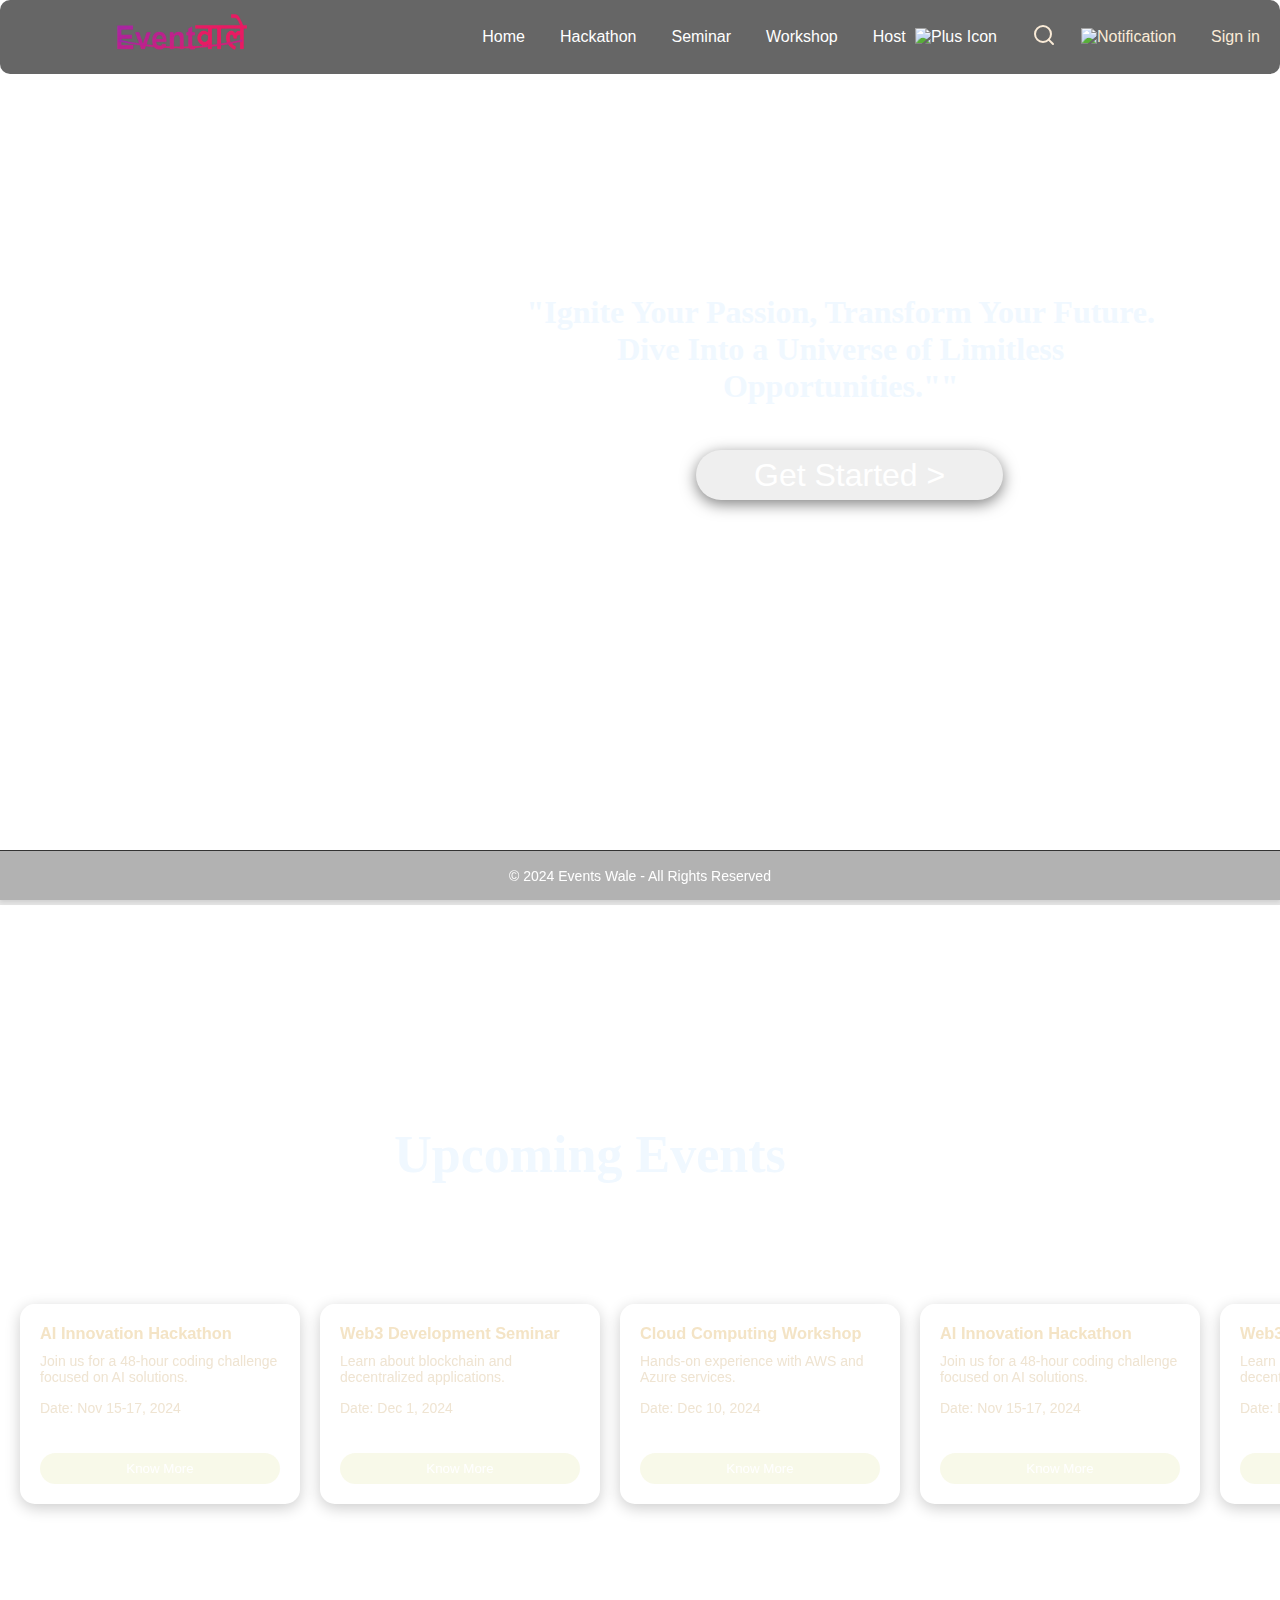
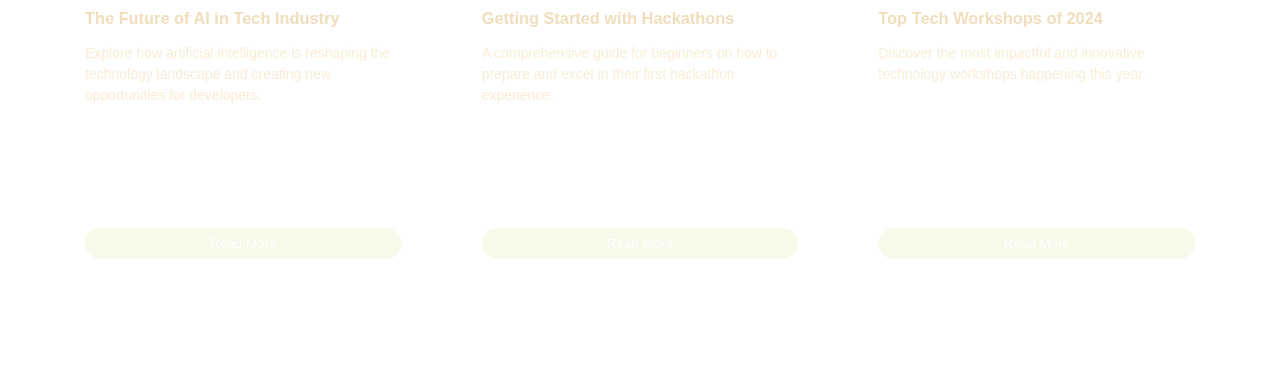
==== commit 13f4ca4e: "Merge pull request #13 from Nithin0620/main" ====
--- a/index.html
+++ b/index.html
@@ -6,12 +6,14 @@
 	<meta name="viewport" content="width=device-width, initial-scale=1.0" />
 	<title>EventsWale</title>
 	<link rel="stylesheet" href="style.css" />
+	<link rel="shortcut icon" href="images/final_fevicon-removebg-preview.png"type="image/x-icon">
 </head>
 
 <body>
 	<div class="container">
 		<header>
 			<div class="nav">
+				<div class="logo"><img style="margin-left: 100px; height: 50px;width: 140px;" src="images/logo-removebg-preview.png" alt=""></object></div>
 				<div class="profile">
 					<ul class="ullist">
 						<li><button><a href="index.html">Home</a></button></li>
--- a/style.css
+++ b/style.css
@@ -43,12 +43,14 @@
 /* Navigation bar styling */
 .nav {
   display: flex;
-  justify-content: flex-end;
+  justify-content: space-between;
   align-items: center;
   background-color: rgba(0, 0, 0, 0.6);
   padding: 10px;
   border-radius: 10px;
 }
+
+
 
 /* Navigation list styling */
 .ullist {
